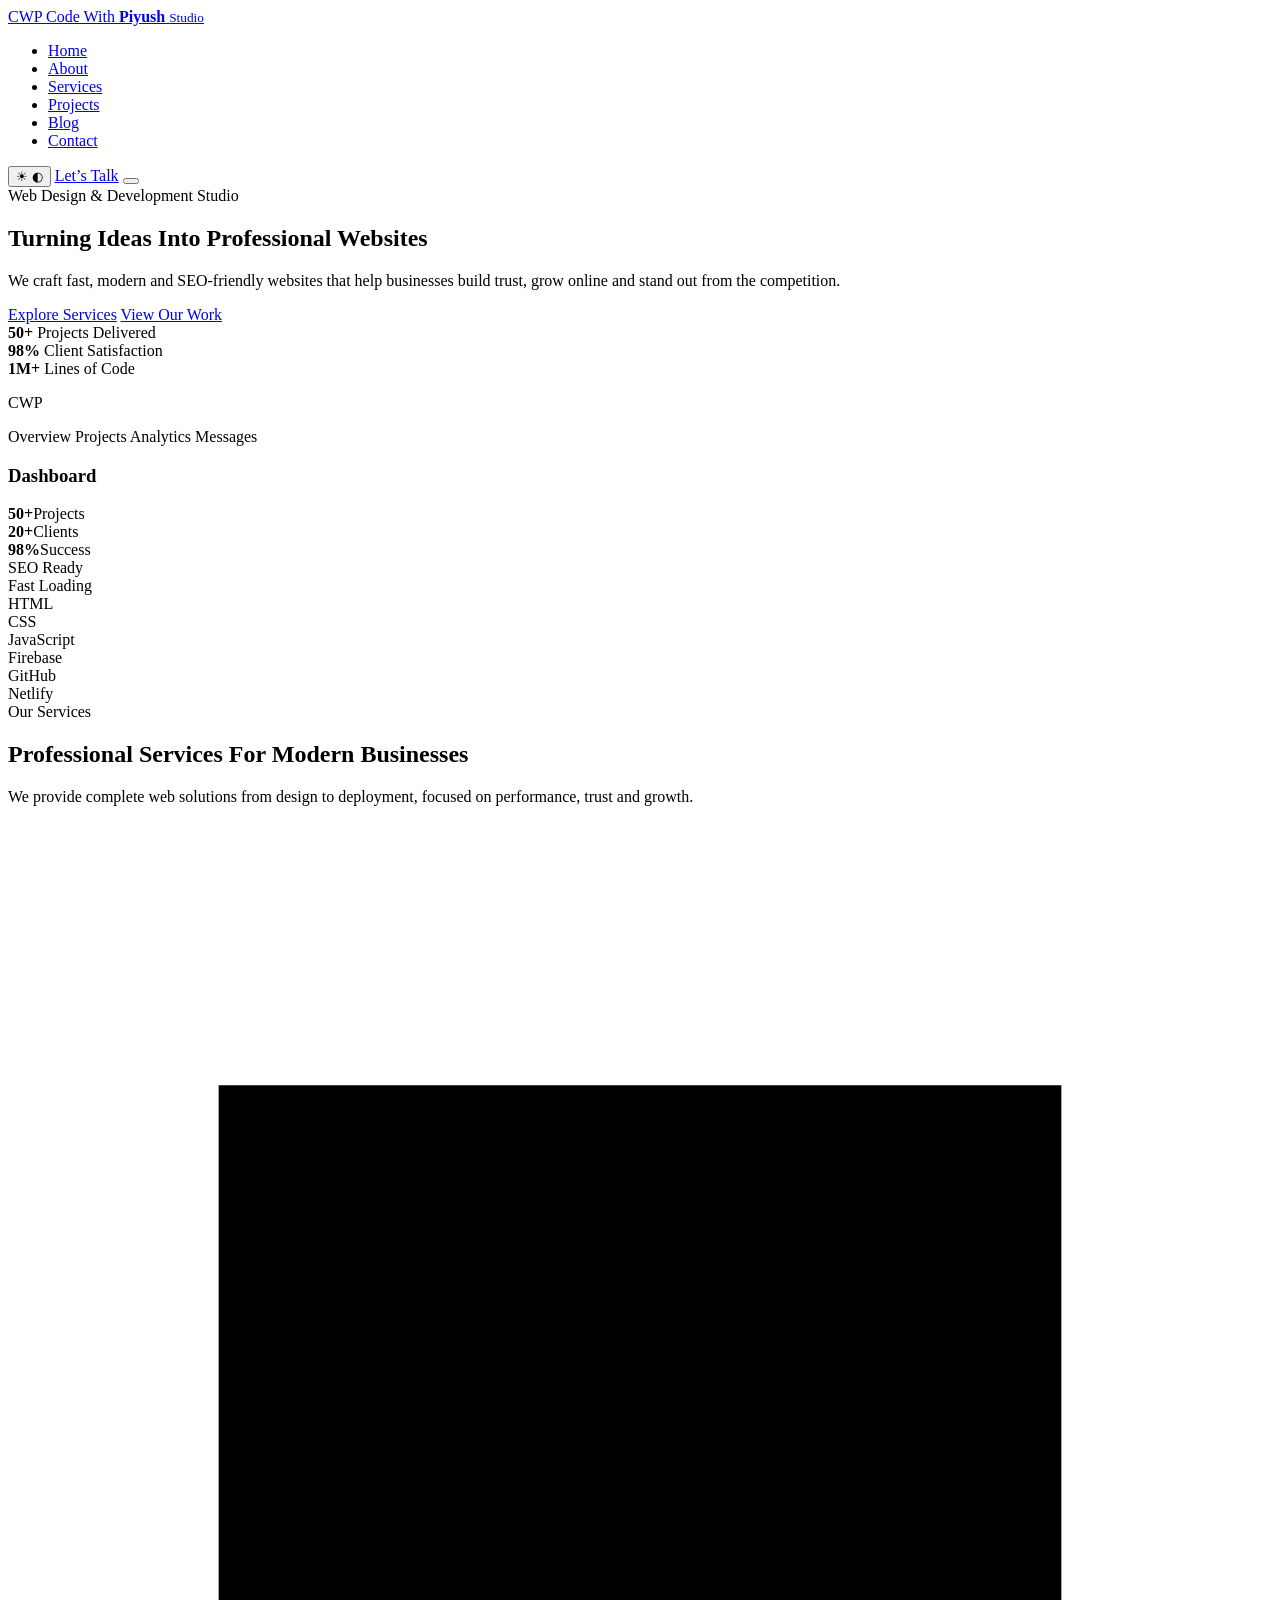
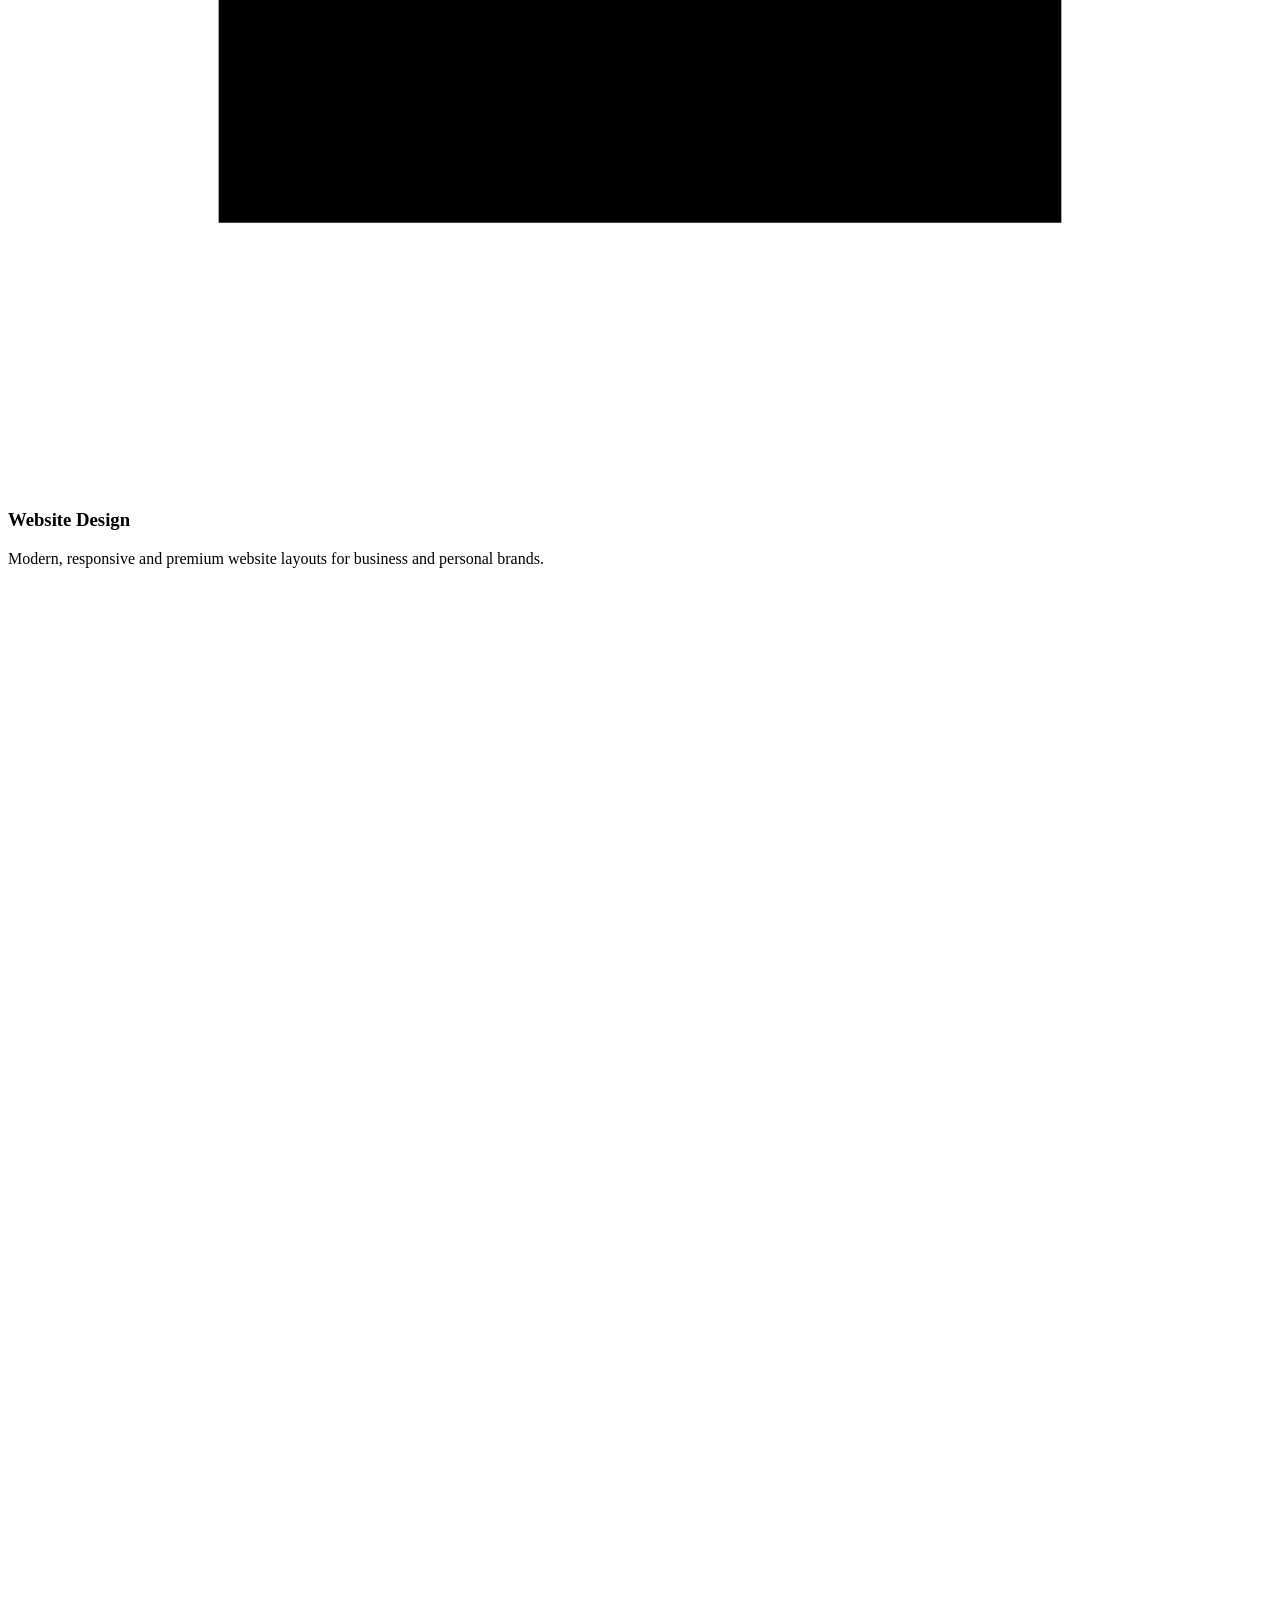
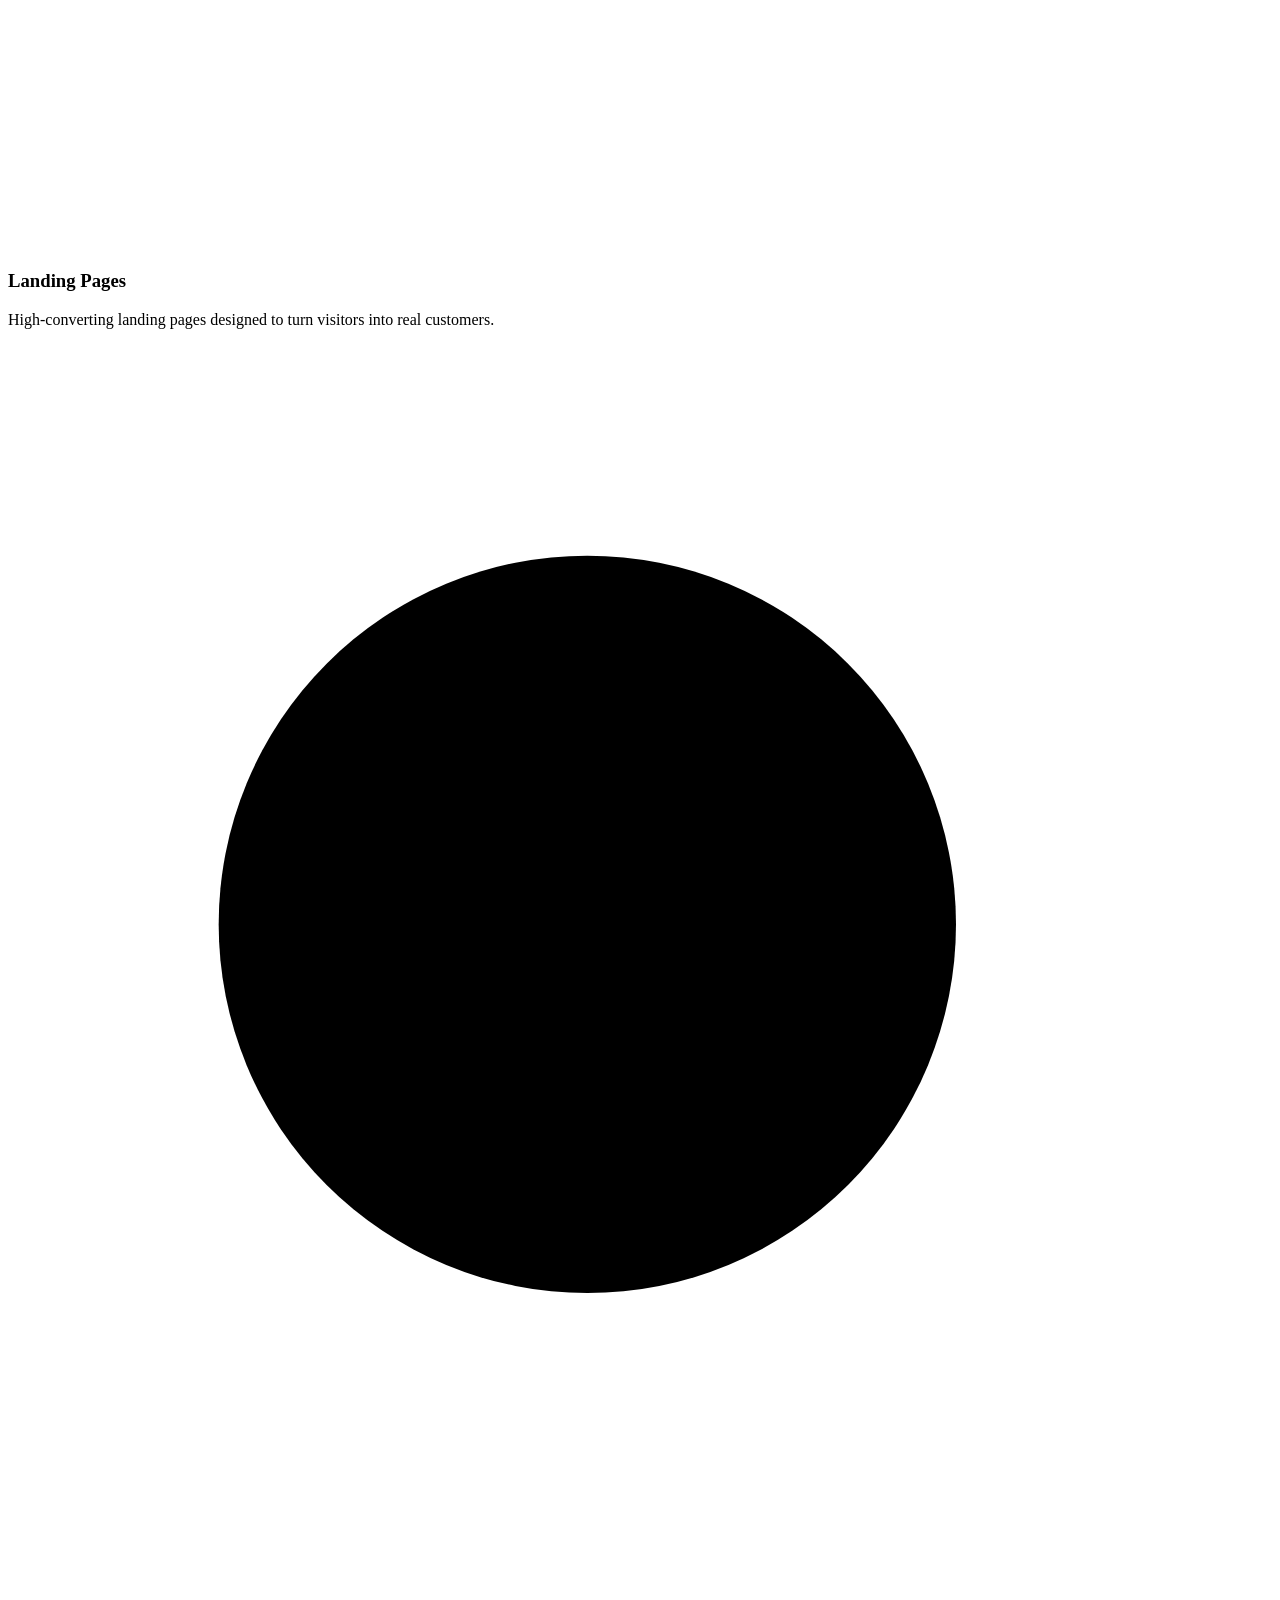
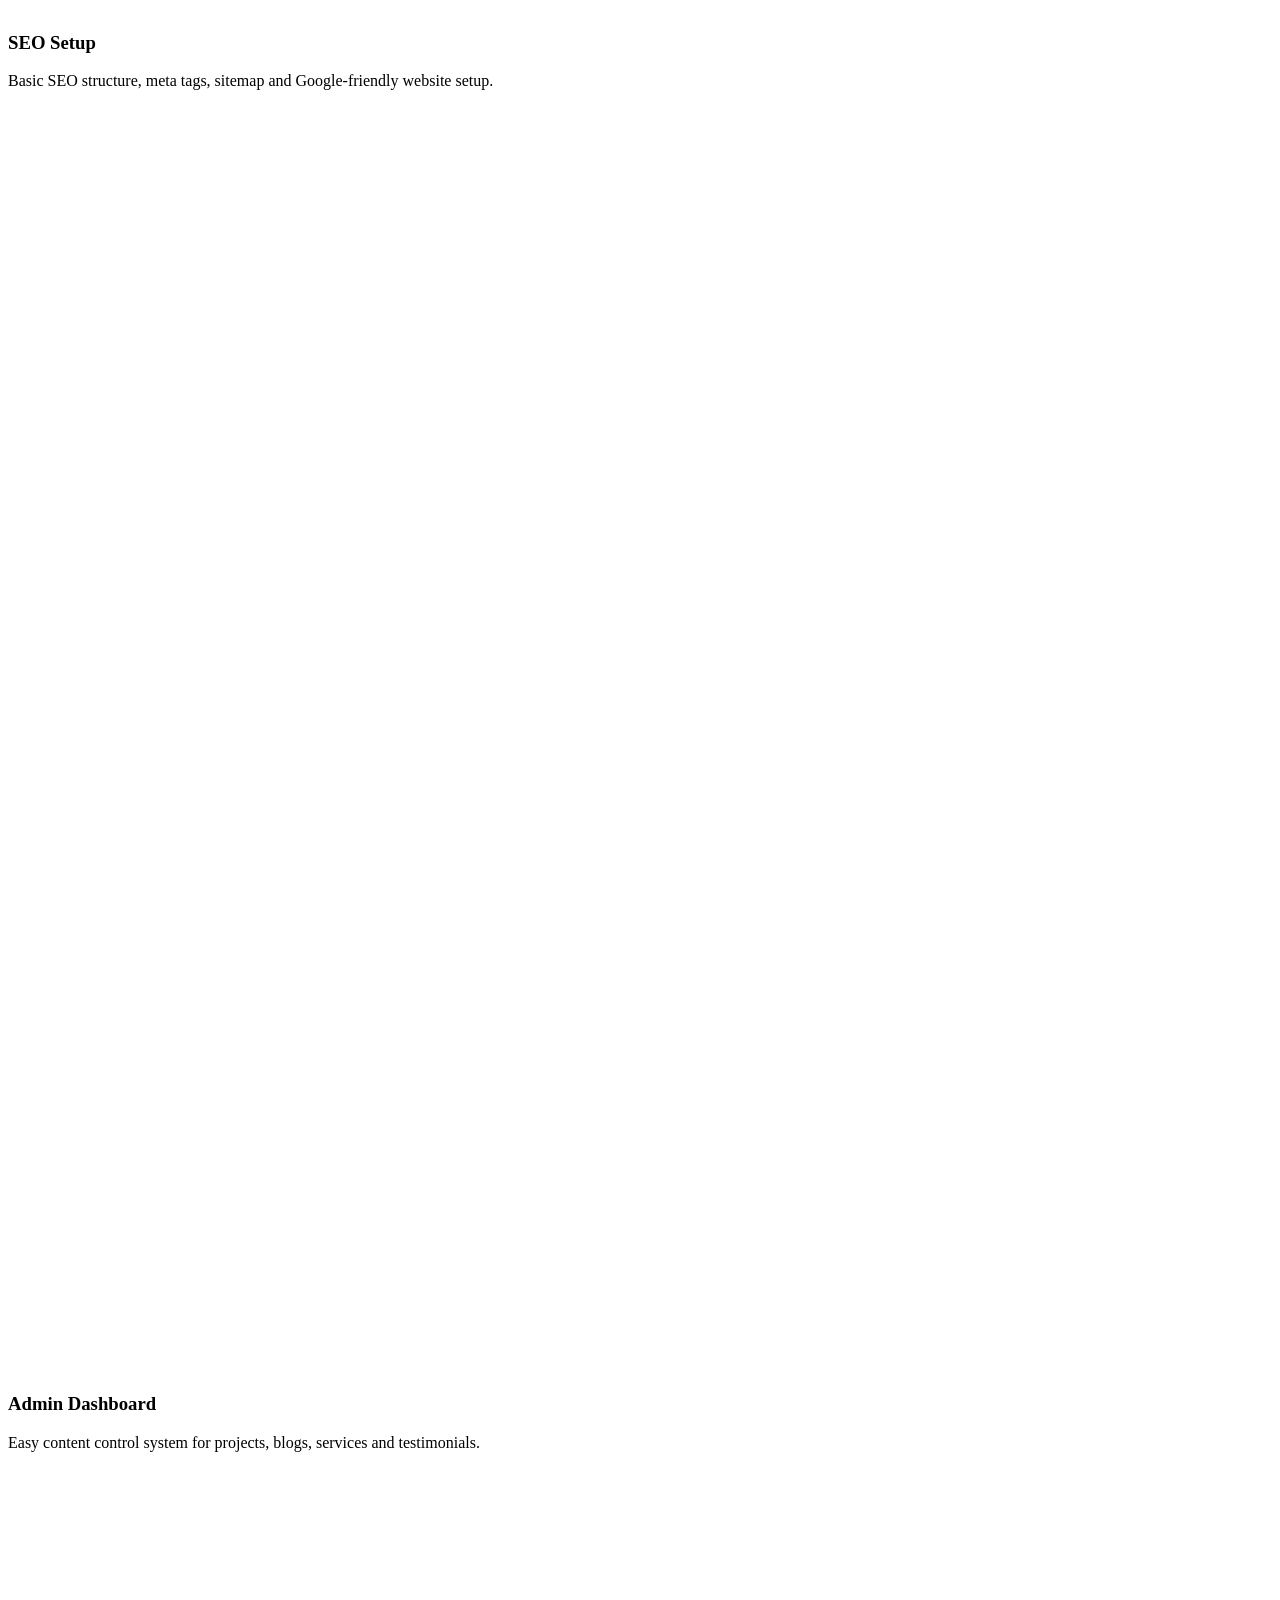
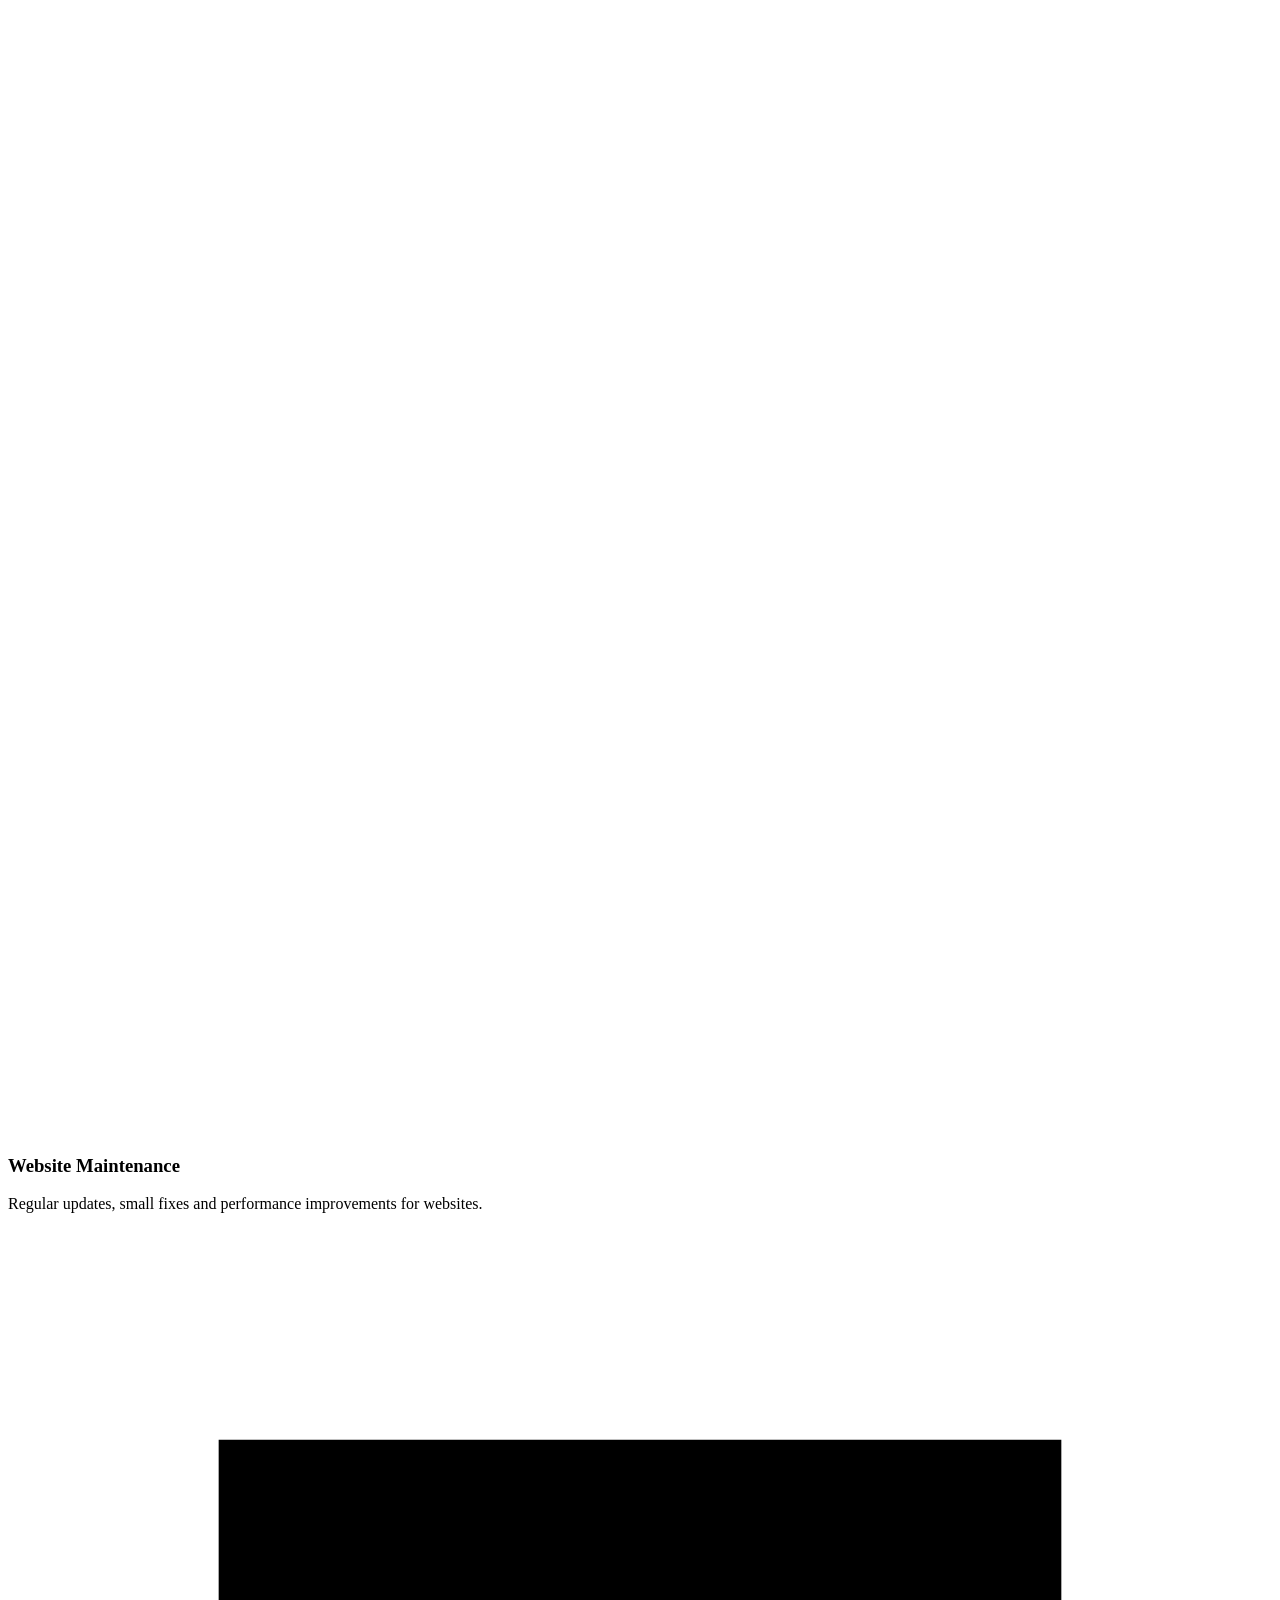
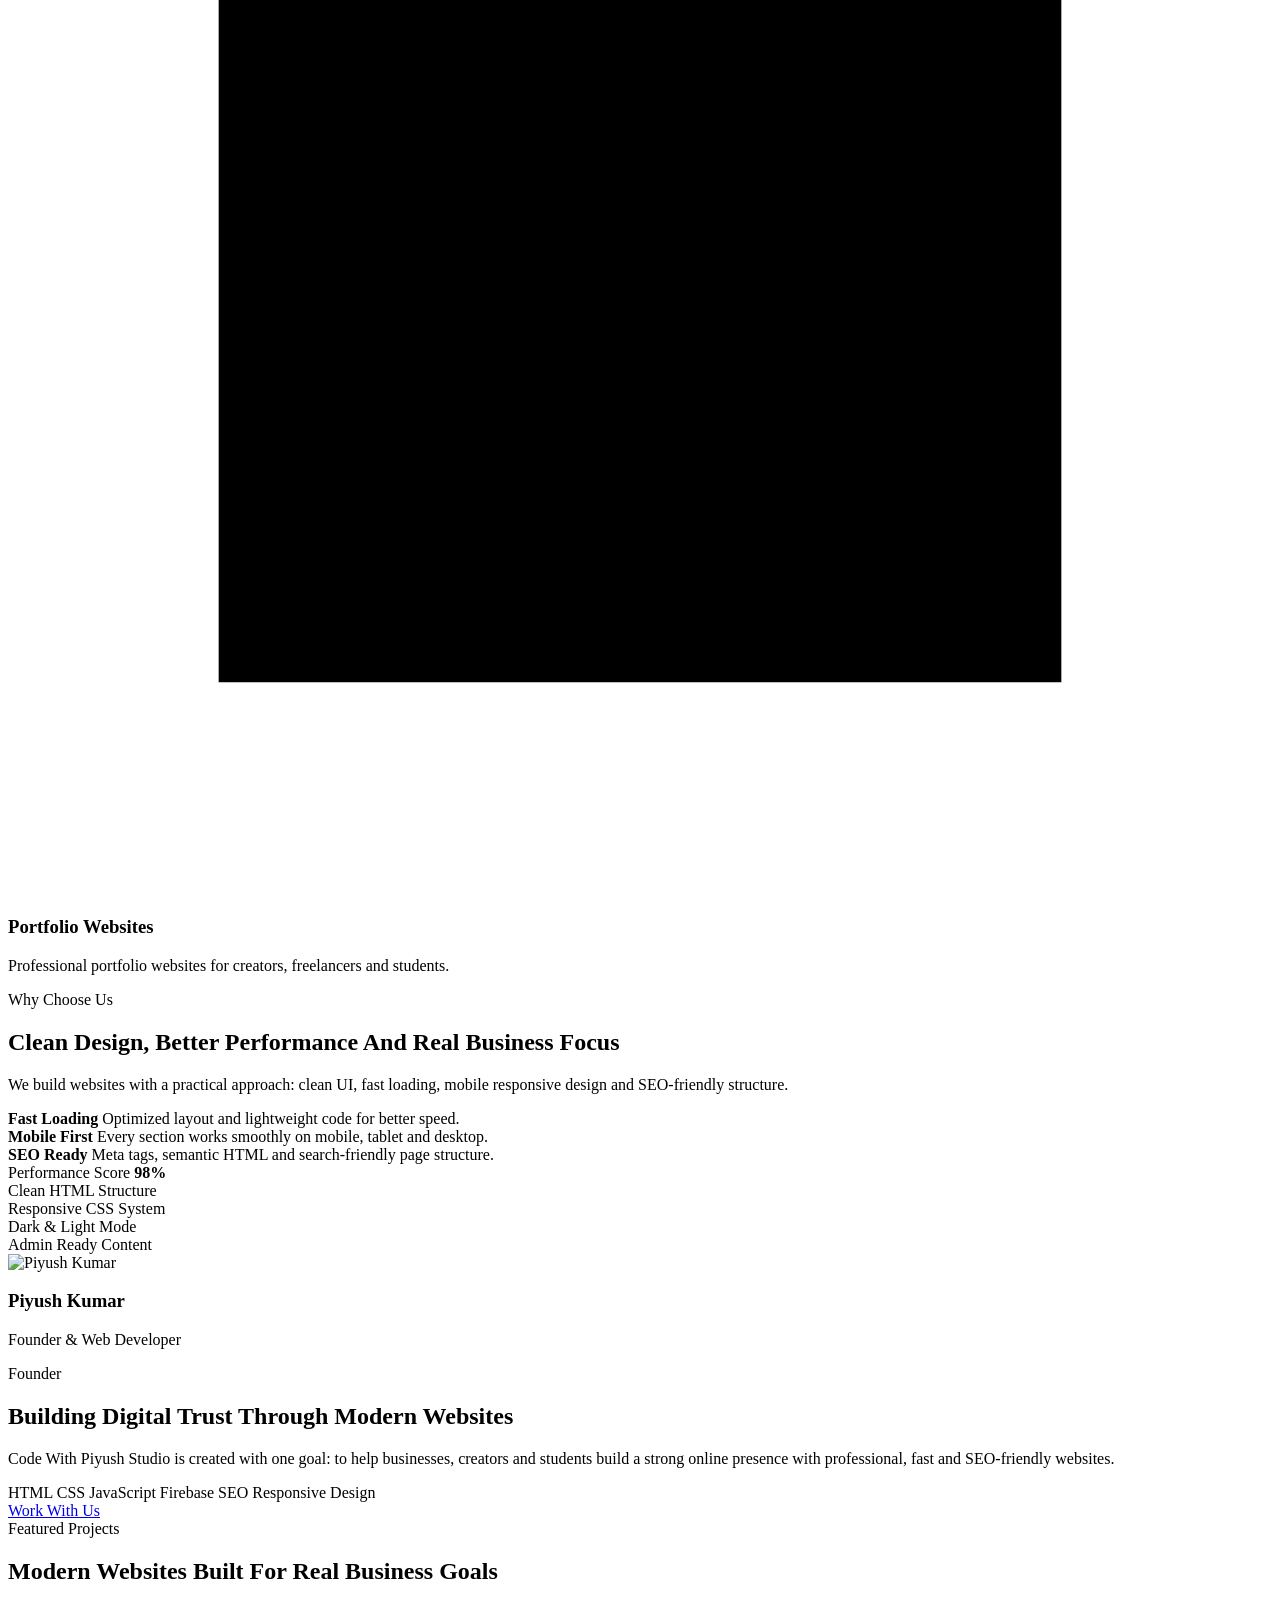
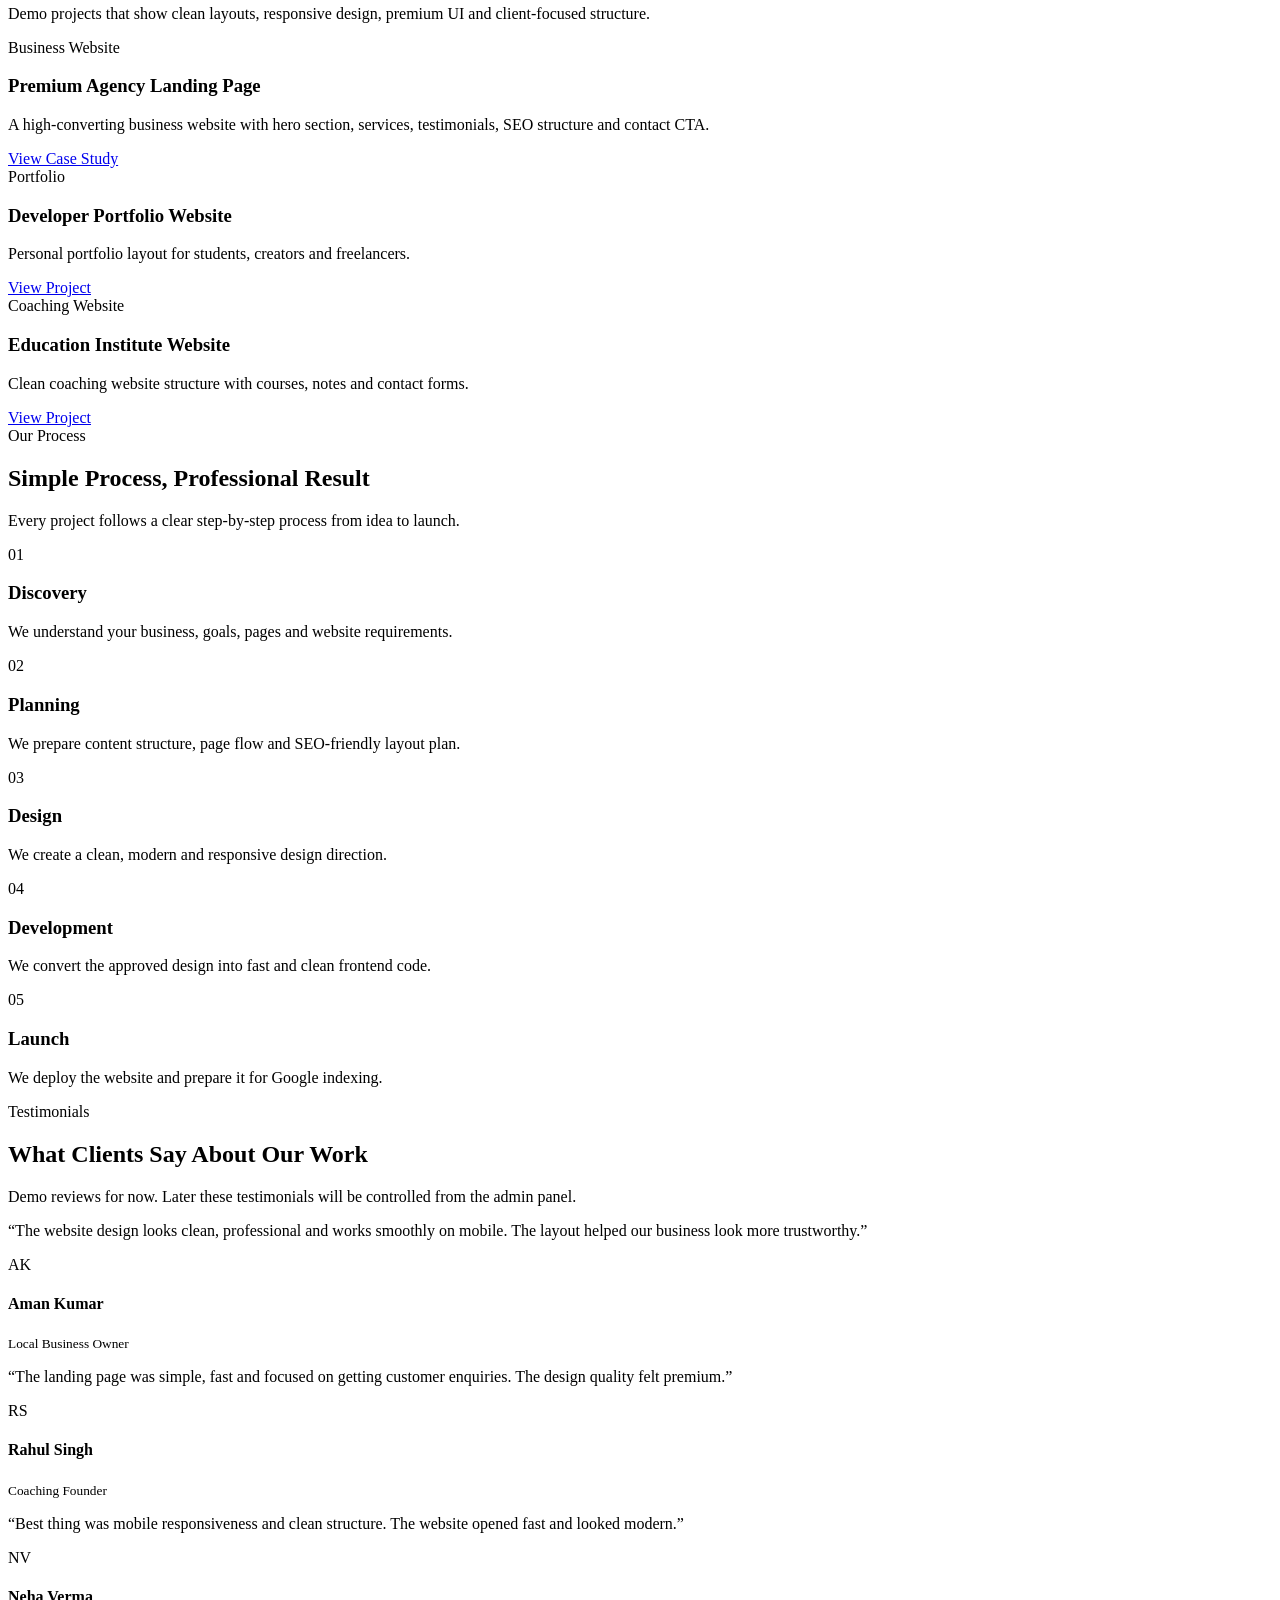
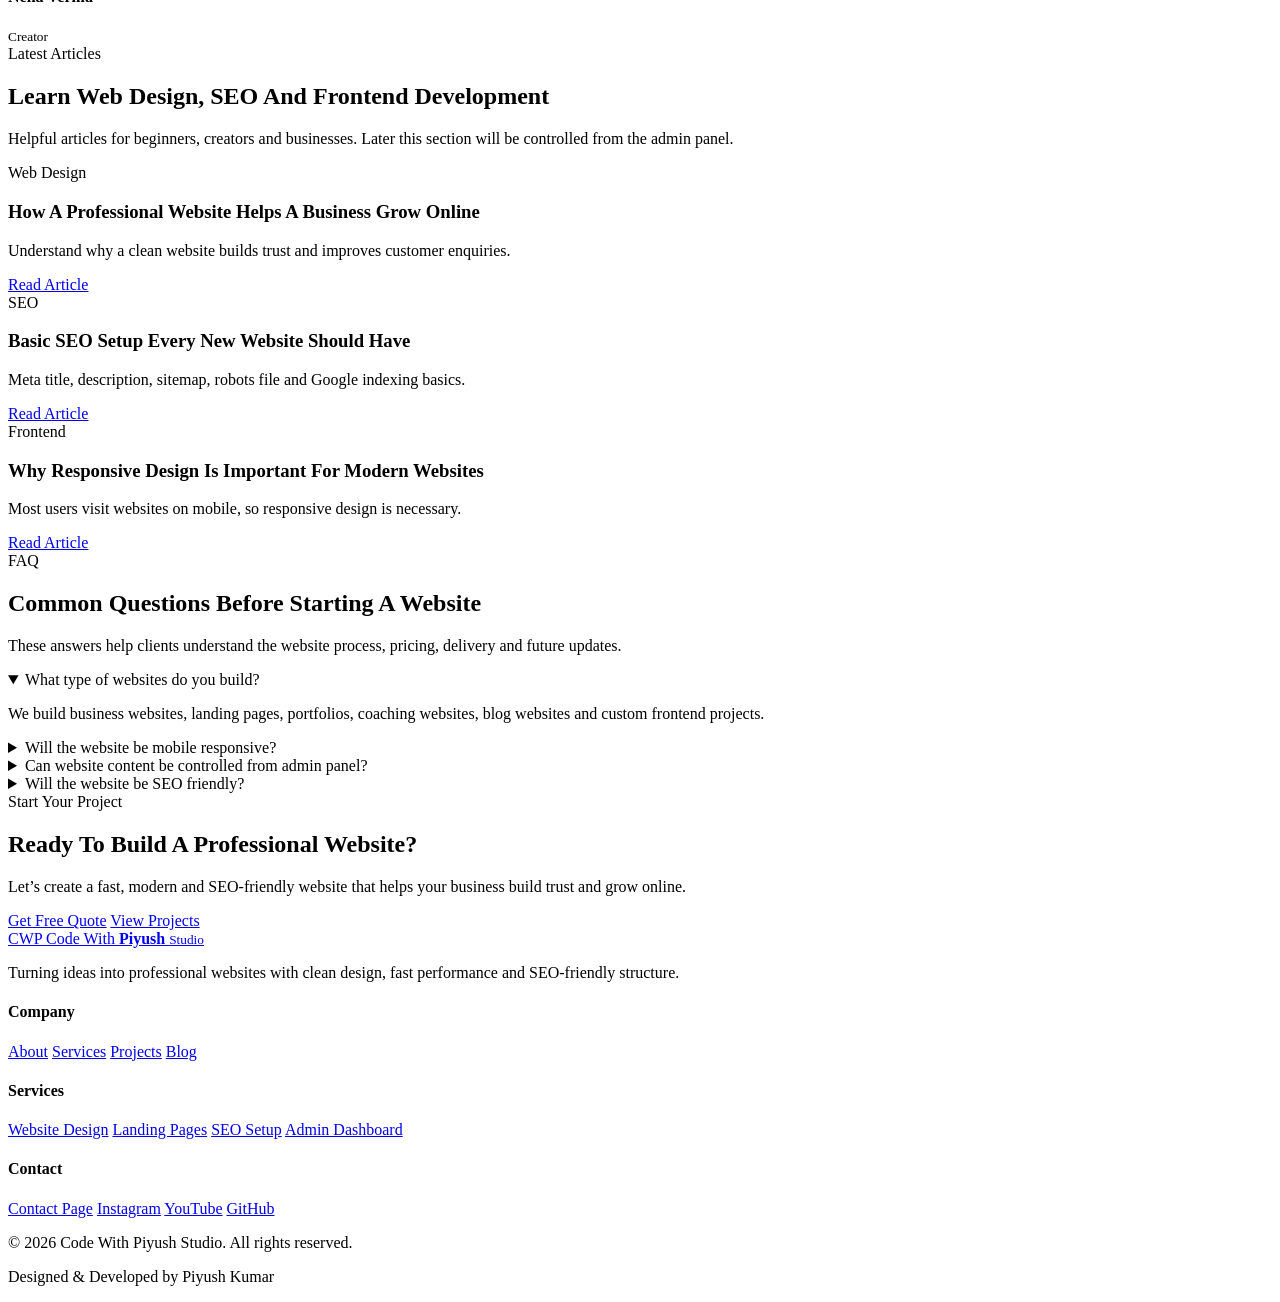
==== index.html @ 75987e6d "Add files via upload" ====
<!DOCTYPE html>
<html lang="en" data-theme="dark">
<head>
  <meta charset="UTF-8" />
  <meta name="viewport" content="width=device-width, initial-scale=1.0" />

  <title>Code With Piyush Studio | Professional Web Design</title>
  <meta name="description" content="Code With Piyush Studio builds fast, modern and SEO-friendly websites for businesses." />

  <link rel="stylesheet" href="css/style.css" />
  <link rel="stylesheet" href="css/responsive.css" />
</head>
<body>

  <!-- 01 Navbar -->
  <header class="header">
    <nav class="navbar container">
      <a href="index.html" class="logo">
        <span class="logo-mark">CWP</span>
        <span class="logo-text">
          Code With <strong>Piyush</strong>
          <small>Studio</small>
        </span>
      </a>

      <ul class="nav-links" id="navLinks">
        <li><a href="#" class="active">Home</a></li>
        <li><a href="#">About</a></li>
        <li><a href="#">Services</a></li>
        <li><a href="#">Projects</a></li>
        <li><a href="#">Blog</a></li>
        <li><a href="#">Contact</a></li>
      </ul>

      <div class="nav-actions">
        <button class="theme-toggle" id="themeToggle" aria-label="Toggle theme">
          <span class="sun-icon">☀</span>
          <span class="moon-icon">◐</span>
        </button>

        <a href="#" class="btn btn-primary">Let’s Talk</a>

        <button class="menu-btn" id="menuBtn" aria-label="Open menu">
          <span></span>
          <span></span>
          <span></span>
        </button>
      </div>
    </nav>
  </header>

  <main>

    <!-- 02 Hero Section -->
    <section class="hero section">
      <div class="container hero-grid">

        <div class="hero-content">
          <span class="section-badge">Web Design & Development Studio</span>

          <h1>
            Turning Ideas Into
            <span>Professional</span> Websites
          </h1>

          <p>
            We craft fast, modern and SEO-friendly websites that help businesses
            build trust, grow online and stand out from the competition.
          </p>

          <div class="hero-buttons">
            <a href="#" class="btn btn-primary">Explore Services</a>
            <a href="#" class="btn btn-outline">View Our Work</a>
          </div>

          <div class="hero-stats">
            <div>
              <strong>50+</strong>
              <span>Projects Delivered</span>
            </div>
            <div>
              <strong>98%</strong>
              <span>Client Satisfaction</span>
            </div>
            <div>
              <strong>1M+</strong>
              <span>Lines of Code</span>
            </div>
          </div>
        </div>

        <div class="hero-visual">
          <div class="dashboard-card">
            <div class="dashboard-top">
              <span></span>
              <span></span>
              <span></span>
            </div>

            <div class="dashboard-body">
              <aside>
                <p class="dash-logo">CWP</p>
                <a>Overview</a>
                <a>Projects</a>
                <a>Analytics</a>
                <a>Messages</a>
              </aside>

              <div class="dash-main">
                <h3>Dashboard</h3>

                <div class="mini-cards">
                  <div><strong>50+</strong><span>Projects</span></div>
                  <div><strong>20+</strong><span>Clients</span></div>
                  <div><strong>98%</strong><span>Success</span></div>
                </div>

                <div class="chart-box">
                  <div class="chart-line"></div>
                </div>
              </div>
            </div>
          </div>

          <div class="floating-card card-one">SEO Ready</div>
          <div class="floating-card card-two">Fast Loading</div>
        </div>

      </div>
    </section>

    <!-- 03 Trust Bar -->
    <section class="trust">
      <div class="container trust-box">
        <div>HTML</div>
        <div>CSS</div>
        <div>JavaScript</div>
        <div>Firebase</div>
        <div>GitHub</div>
        <div>Netlify</div>
      </div>
    </section>
    
    <!-- 04 Services -->
<section class="services section" id="services">
  <div class="container">
    <div class="section-head">
      <span class="section-badge">Our Services</span>
      <h2>Professional Services For Modern Businesses</h2>
      <p>
        We provide complete web solutions from design to deployment,
        focused on performance, trust and growth.
      </p>
    </div>

    <div class="services-grid">
      <div class="service-card">
        <div class="service-icon">
          <svg viewBox="0 0 24 24"><path d="M4 5h16v14H4z"/><path d="M4 9h16"/></svg>
        </div>
        <h3>Website Design</h3>
        <p>Modern, responsive and premium website layouts for business and personal brands.</p>
      </div>

      <div class="service-card">
        <div class="service-icon">
          <svg viewBox="0 0 24 24"><path d="M12 20V10"/><path d="M18 20V4"/><path d="M6 20v-6"/></svg>
        </div>
        <h3>Landing Pages</h3>
        <p>High-converting landing pages designed to turn visitors into real customers.</p>
      </div>

      <div class="service-card">
        <div class="service-icon">
          <svg viewBox="0 0 24 24"><circle cx="11" cy="11" r="7"/><path d="m21 21-4.3-4.3"/></svg>
        </div>
        <h3>SEO Setup</h3>
        <p>Basic SEO structure, meta tags, sitemap and Google-friendly website setup.</p>
      </div>

      <div class="service-card">
        <div class="service-icon">
          <svg viewBox="0 0 24 24"><path d="M3 7h18"/><path d="M3 12h18"/><path d="M3 17h18"/></svg>
        </div>
        <h3>Admin Dashboard</h3>
        <p>Easy content control system for projects, blogs, services and testimonials.</p>
      </div>

      <div class="service-card">
        <div class="service-icon">
          <svg viewBox="0 0 24 24"><path d="M12 2v20"/><path d="M5 12h14"/></svg>
        </div>
        <h3>Website Maintenance</h3>
        <p>Regular updates, small fixes and performance improvements for websites.</p>
      </div>

      <div class="service-card">
        <div class="service-icon">
          <svg viewBox="0 0 24 24"><path d="M4 4h16v16H4z"/><path d="M9 9h6v6H9z"/></svg>
        </div>
        <h3>Portfolio Websites</h3>
        <p>Professional portfolio websites for creators, freelancers and students.</p>
      </div>
    </div>
  </div>
</section>

<!-- 05 Why Choose Us -->
<section class="why section" id="why">
  <div class="container why-grid">
    <div class="why-content">
      <span class="section-badge">Why Choose Us</span>
      <h2>Clean Design, Better Performance And Real Business Focus</h2>
      <p>
        We build websites with a practical approach: clean UI, fast loading,
        mobile responsive design and SEO-friendly structure.
      </p>

      <div class="why-points">
        <div>
          <strong>Fast Loading</strong>
          <span>Optimized layout and lightweight code for better speed.</span>
        </div>
        <div>
          <strong>Mobile First</strong>
          <span>Every section works smoothly on mobile, tablet and desktop.</span>
        </div>
        <div>
          <strong>SEO Ready</strong>
          <span>Meta tags, semantic HTML and search-friendly page structure.</span>
        </div>
      </div>
    </div>

    <div class="why-card">
      <div class="score-card">
        <span>Performance Score</span>
        <strong>98%</strong>
      </div>

      <div class="feature-list">
        <div>
          <span></span>
          Clean HTML Structure
        </div>
        <div>
          <span></span>
          Responsive CSS System
        </div>
        <div>
          <span></span>
          Dark & Light Mode
        </div>
        <div>
          <span></span>
          Admin Ready Content
        </div>
      </div>
    </div>
  </div>
</section>

<!-- 06 Founder Section -->
<section class="founder section" id="founder">
  <div class="container founder-grid">
    <div class="founder-card">
<div class="founder-photo">
  <img src="assets/images/piyush-founder.png" alt="Piyush Kumar">
</div>

      <div class="founder-info">
        <h3>Piyush Kumar</h3>
        <p>Founder & Web Developer</p>
      </div>
    </div>

    <div class="founder-content">
      <span class="section-badge">Founder</span>
      <h2>Building Digital Trust Through Modern Websites</h2>
      <p>
        Code With Piyush Studio is created with one goal: to help businesses,
        creators and students build a strong online presence with professional,
        fast and SEO-friendly websites.
      </p>

      <div class="skill-tags">
        <span>HTML</span>
        <span>CSS</span>
        <span>JavaScript</span>
        <span>Firebase</span>
        <span>SEO</span>
        <span>Responsive Design</span>
      </div>

      <a href="#contact" class="btn btn-primary">Work With Us</a>
    </div>
  </div>
</section>

<!-- 07 Featured Projects -->
<section class="projects section" id="projects">
  <div class="container">
    <div class="section-head">
      <span class="section-badge">Featured Projects</span>
      <h2>Modern Websites Built For Real Business Goals</h2>
      <p>
        Demo projects that show clean layouts, responsive design, premium UI
        and client-focused structure.
      </p>
    </div>

    <div class="projects-grid">
      <article class="project-card project-large">
        <div class="project-preview">
          <div class="preview-nav"></div>
          <div class="preview-hero"></div>
          <div class="preview-row">
            <span></span>
            <span></span>
            <span></span>
          </div>
        </div>

        <div class="project-content">
          <span>Business Website</span>
          <h3>Premium Agency Landing Page</h3>
          <p>
            A high-converting business website with hero section, services,
            testimonials, SEO structure and contact CTA.
          </p>
          <a href="#" class="project-link">View Case Study</a>
        </div>
      </article>

      <article class="project-card">
        <div class="project-preview small-preview">
          <div class="preview-nav"></div>
          <div class="preview-card"></div>
          <div class="preview-card short"></div>
        </div>

        <div class="project-content">
          <span>Portfolio</span>
          <h3>Developer Portfolio Website</h3>
          <p>Personal portfolio layout for students, creators and freelancers.</p>
          <a href="#" class="project-link">View Project</a>
        </div>
      </article>

      <article class="project-card">
        <div class="project-preview small-preview">
          <div class="preview-nav"></div>
          <div class="preview-card"></div>
          <div class="preview-card short"></div>
        </div>

        <div class="project-content">
          <span>Coaching Website</span>
          <h3>Education Institute Website</h3>
          <p>Clean coaching website structure with courses, notes and contact forms.</p>
          <a href="#" class="project-link">View Project</a>
        </div>
      </article>
    </div>
  </div>
</section>

<!-- 08 Work Process -->
<section class="process section" id="process">
  <div class="container">
    <div class="section-head center">
      <span class="section-badge">Our Process</span>
      <h2>Simple Process, Professional Result</h2>
      <p>
        Every project follows a clear step-by-step process from idea to launch.
      </p>
    </div>

    <div class="process-grid">
      <div class="process-card">
        <span>01</span>
        <h3>Discovery</h3>
        <p>We understand your business, goals, pages and website requirements.</p>
      </div>

      <div class="process-card">
        <span>02</span>
        <h3>Planning</h3>
        <p>We prepare content structure, page flow and SEO-friendly layout plan.</p>
      </div>

      <div class="process-card">
        <span>03</span>
        <h3>Design</h3>
        <p>We create a clean, modern and responsive design direction.</p>
      </div>

      <div class="process-card">
        <span>04</span>
        <h3>Development</h3>
        <p>We convert the approved design into fast and clean frontend code.</p>
      </div>

      <div class="process-card">
        <span>05</span>
        <h3>Launch</h3>
        <p>We deploy the website and prepare it for Google indexing.</p>
      </div>
    </div>
  </div>
</section>

<!-- 09 Testimonials -->
<section class="testimonials section" id="testimonials">
  <div class="container">
    <div class="section-head">
      <span class="section-badge">Testimonials</span>
      <h2>What Clients Say About Our Work</h2>
      <p>
        Demo reviews for now. Later these testimonials will be controlled
        from the admin panel.
      </p>
    </div>

    <div class="testimonials-grid">
      <article class="testimonial-card">
        <p>
          “The website design looks clean, professional and works smoothly on mobile.
          The layout helped our business look more trustworthy.”
        </p>
        <div class="client">
          <span>AK</span>
          <div>
            <h4>Aman Kumar</h4>
            <small>Local Business Owner</small>
          </div>
        </div>
      </article>

      <article class="testimonial-card">
        <p>
          “The landing page was simple, fast and focused on getting customer
          enquiries. The design quality felt premium.”
        </p>
        <div class="client">
          <span>RS</span>
          <div>
            <h4>Rahul Singh</h4>
            <small>Coaching Founder</small>
          </div>
        </div>
      </article>

      <article class="testimonial-card">
        <p>
          “Best thing was mobile responsiveness and clean structure. The website
          opened fast and looked modern.”
        </p>
        <div class="client">
          <span>NV</span>
          <div>
            <h4>Neha Verma</h4>
            <small>Creator</small>
          </div>
        </div>
      </article>
    </div>
  </div>
</section>

<!-- 10 Blog Preview -->
<section class="blog-preview section" id="blog">
  <div class="container">
    <div class="section-head">
      <span class="section-badge">Latest Articles</span>
      <h2>Learn Web Design, SEO And Frontend Development</h2>
      <p>
        Helpful articles for beginners, creators and businesses. Later this
        section will be controlled from the admin panel.
      </p>
    </div>

    <div class="blog-grid">
      <article class="blog-card">
        <div class="blog-thumb"></div>
        <div class="blog-content">
          <span>Web Design</span>
          <h3>How A Professional Website Helps A Business Grow Online</h3>
          <p>Understand why a clean website builds trust and improves customer enquiries.</p>
          <a href="#">Read Article</a>
        </div>
      </article>

      <article class="blog-card">
        <div class="blog-thumb"></div>
        <div class="blog-content">
          <span>SEO</span>
          <h3>Basic SEO Setup Every New Website Should Have</h3>
          <p>Meta title, description, sitemap, robots file and Google indexing basics.</p>
          <a href="#">Read Article</a>
        </div>
      </article>

      <article class="blog-card">
        <div class="blog-thumb"></div>
        <div class="blog-content">
          <span>Frontend</span>
          <h3>Why Responsive Design Is Important For Modern Websites</h3>
          <p>Most users visit websites on mobile, so responsive design is necessary.</p>
          <a href="#">Read Article</a>
        </div>
      </article>
    </div>
  </div>
</section>

<!-- 11 FAQ -->
<section class="faq section" id="faq">
  <div class="container faq-grid">
    <div class="faq-left">
      <span class="section-badge">FAQ</span>
      <h2>Common Questions Before Starting A Website</h2>
      <p>
        These answers help clients understand the website process, pricing,
        delivery and future updates.
      </p>
    </div>

    <div class="faq-list">
      <details open>
        <summary>What type of websites do you build?</summary>
        <p>
          We build business websites, landing pages, portfolios, coaching websites,
          blog websites and custom frontend projects.
        </p>
      </details>

      <details>
        <summary>Will the website be mobile responsive?</summary>
        <p>
          Yes. Every website is designed mobile-first and tested for desktop,
          tablet and mobile screens.
        </p>
      </details>

      <details>
        <summary>Can website content be controlled from admin panel?</summary>
        <p>
          Yes. Projects, services, blogs, testimonials, hero content and contact
          details can be managed from admin panel in the full version.
        </p>
      </details>

      <details>
        <summary>Will the website be SEO friendly?</summary>
        <p>
          Yes. Basic SEO setup includes meta tags, semantic HTML, sitemap,
          robots file and Google Search Console-ready structure.
        </p>
      </details>
    </div>
  </div>
</section>

<!-- 12 Contact CTA -->
<section class="contact-cta section" id="contact">
  <div class="container">
    <div class="cta-box">
      <span class="section-badge">Start Your Project</span>
      <h2>Ready To Build A Professional Website?</h2>
      <p>
        Let’s create a fast, modern and SEO-friendly website that helps your
        business build trust and grow online.
      </p>

      <div class="cta-actions">
        <a href="contact.html" class="btn btn-primary">Get Free Quote</a>
        <a href="projects.html" class="btn btn-outline">View Projects</a>
      </div>
    </div>
  </div>
</section>

<!-- 13 Footer -->
<footer class="footer">
  <div class="container footer-grid">
    <div class="footer-brand">
      <a href="index.html" class="logo">
        <span class="logo-mark">CWP</span>
        <span class="logo-text">
          Code With <strong>Piyush</strong>
          <small>Studio</small>
        </span>
      </a>

      <p>
        Turning ideas into professional websites with clean design, fast
        performance and SEO-friendly structure.
      </p>
    </div>

    <div class="footer-col">
      <h4>Company</h4>
      <a href="about.html">About</a>
      <a href="services.html">Services</a>
      <a href="projects.html">Projects</a>
      <a href="blog.html">Blog</a>
    </div>

    <div class="footer-col">
      <h4>Services</h4>
      <a href="#">Website Design</a>
      <a href="#">Landing Pages</a>
      <a href="#">SEO Setup</a>
      <a href="#">Admin Dashboard</a>
    </div>

    <div class="footer-col">
      <h4>Contact</h4>
      <a href="contact.html">Contact Page</a>
      <a href="#">Instagram</a>
      <a href="#">YouTube</a>
      <a href="#">GitHub</a>
    </div>
  </div>

  <div class="container footer-bottom">
    <p>© 2026 Code With Piyush Studio. All rights reserved.</p>
    <p>Designed & Developed by Piyush Kumar</p>
  </div>
</footer>

  </main>

  <script src="js/theme.js"></script>
</body>
</html>
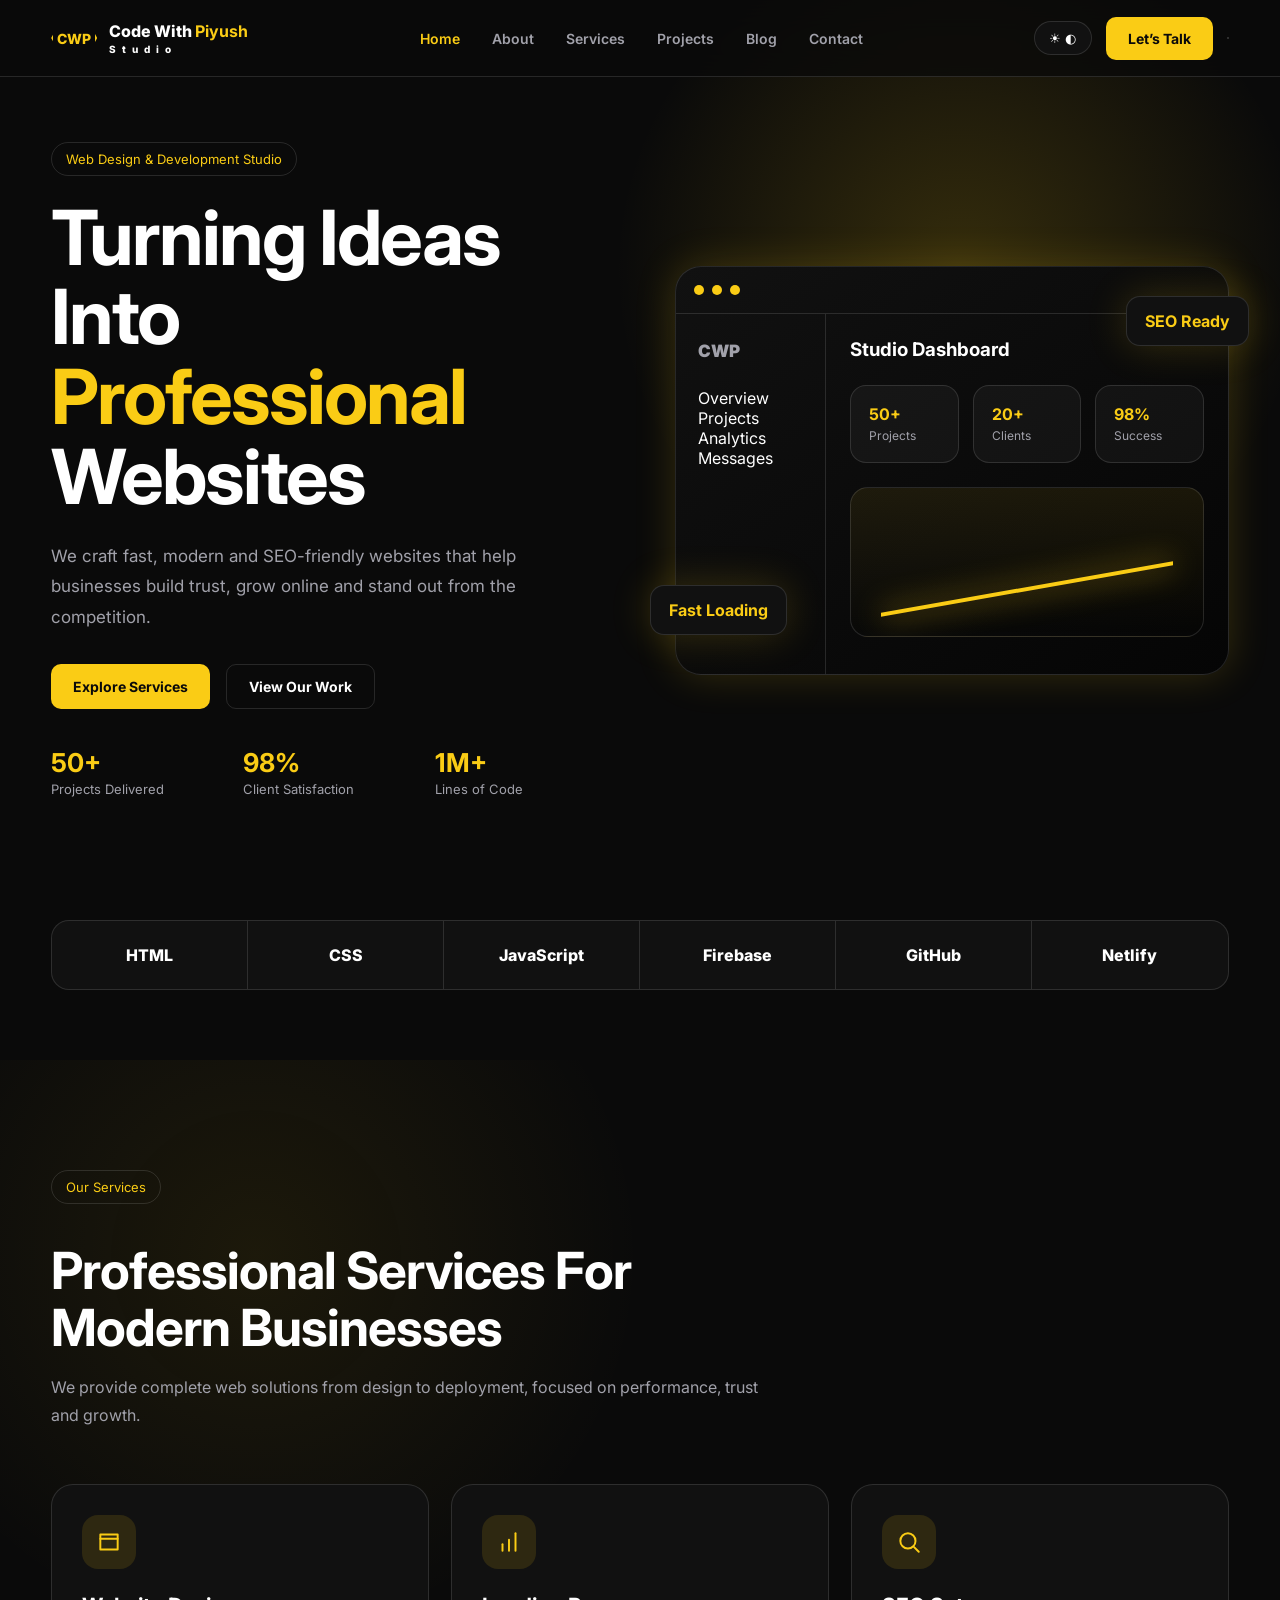
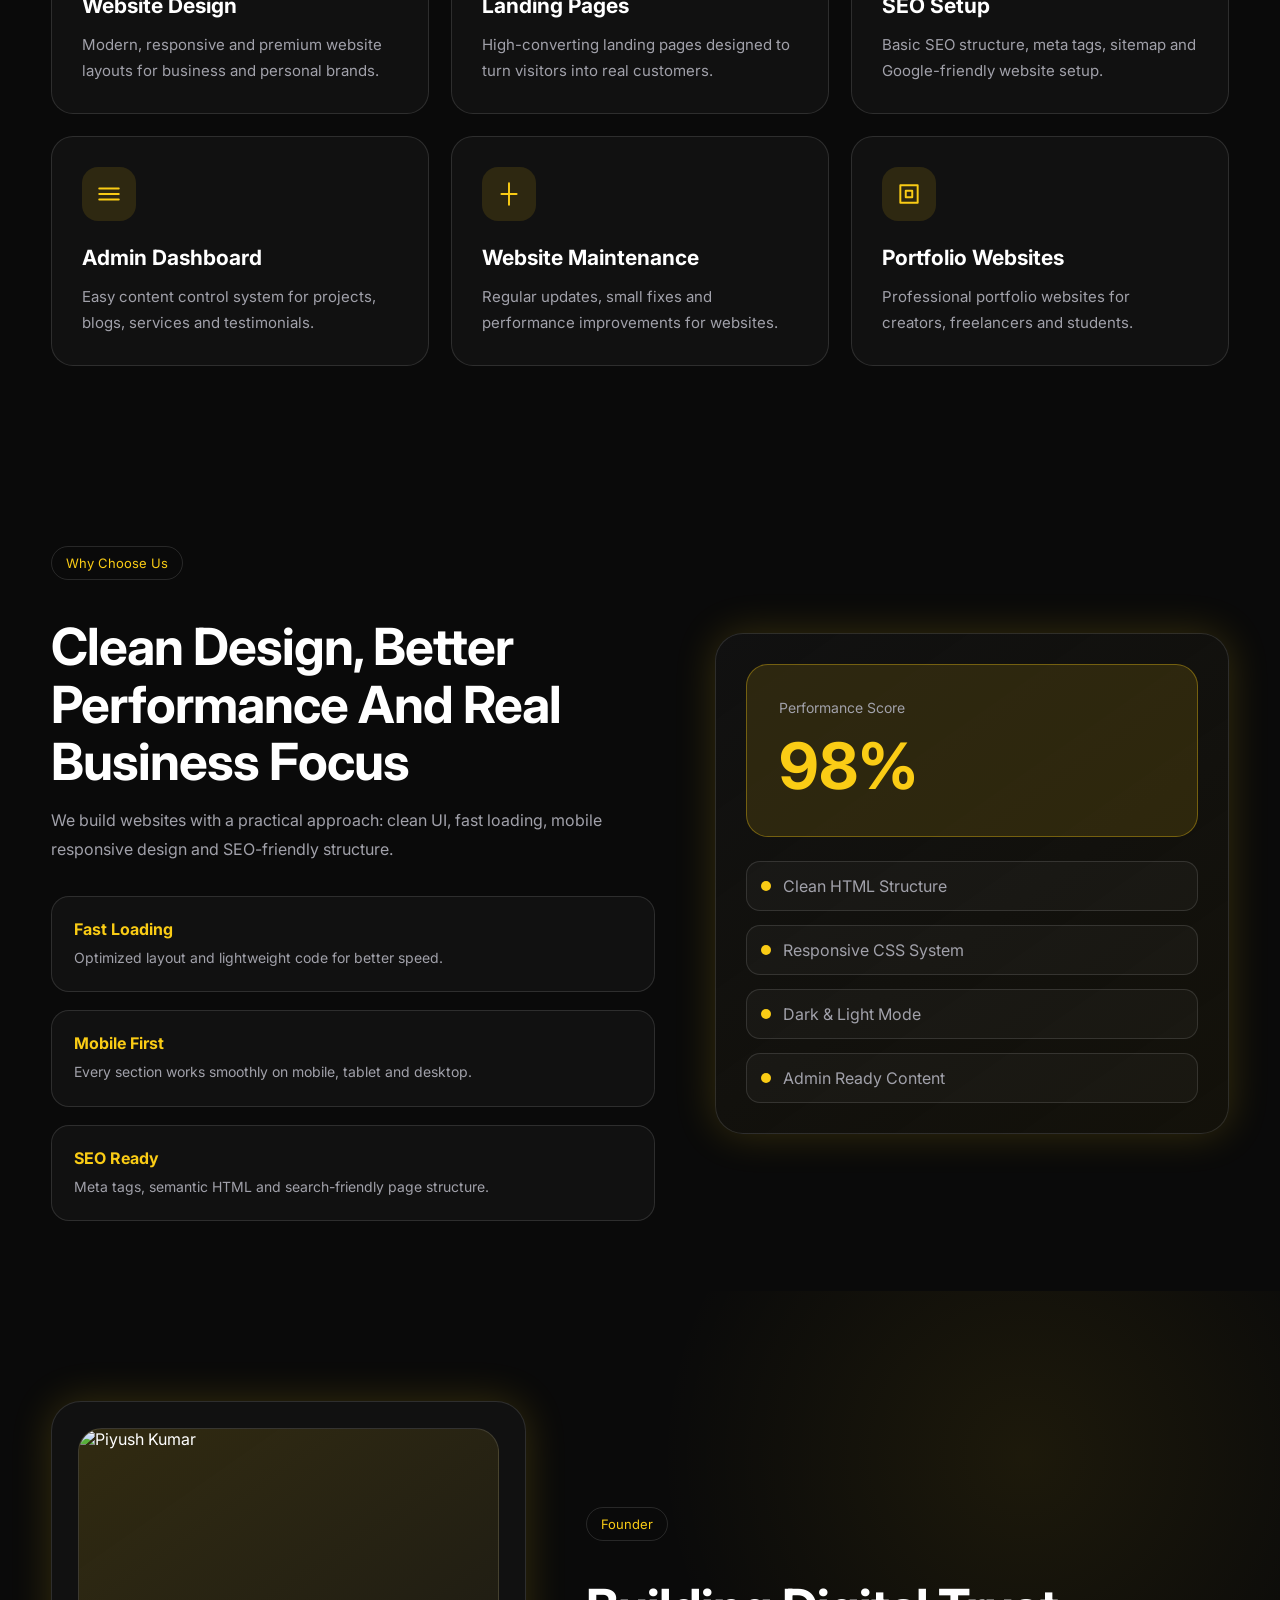
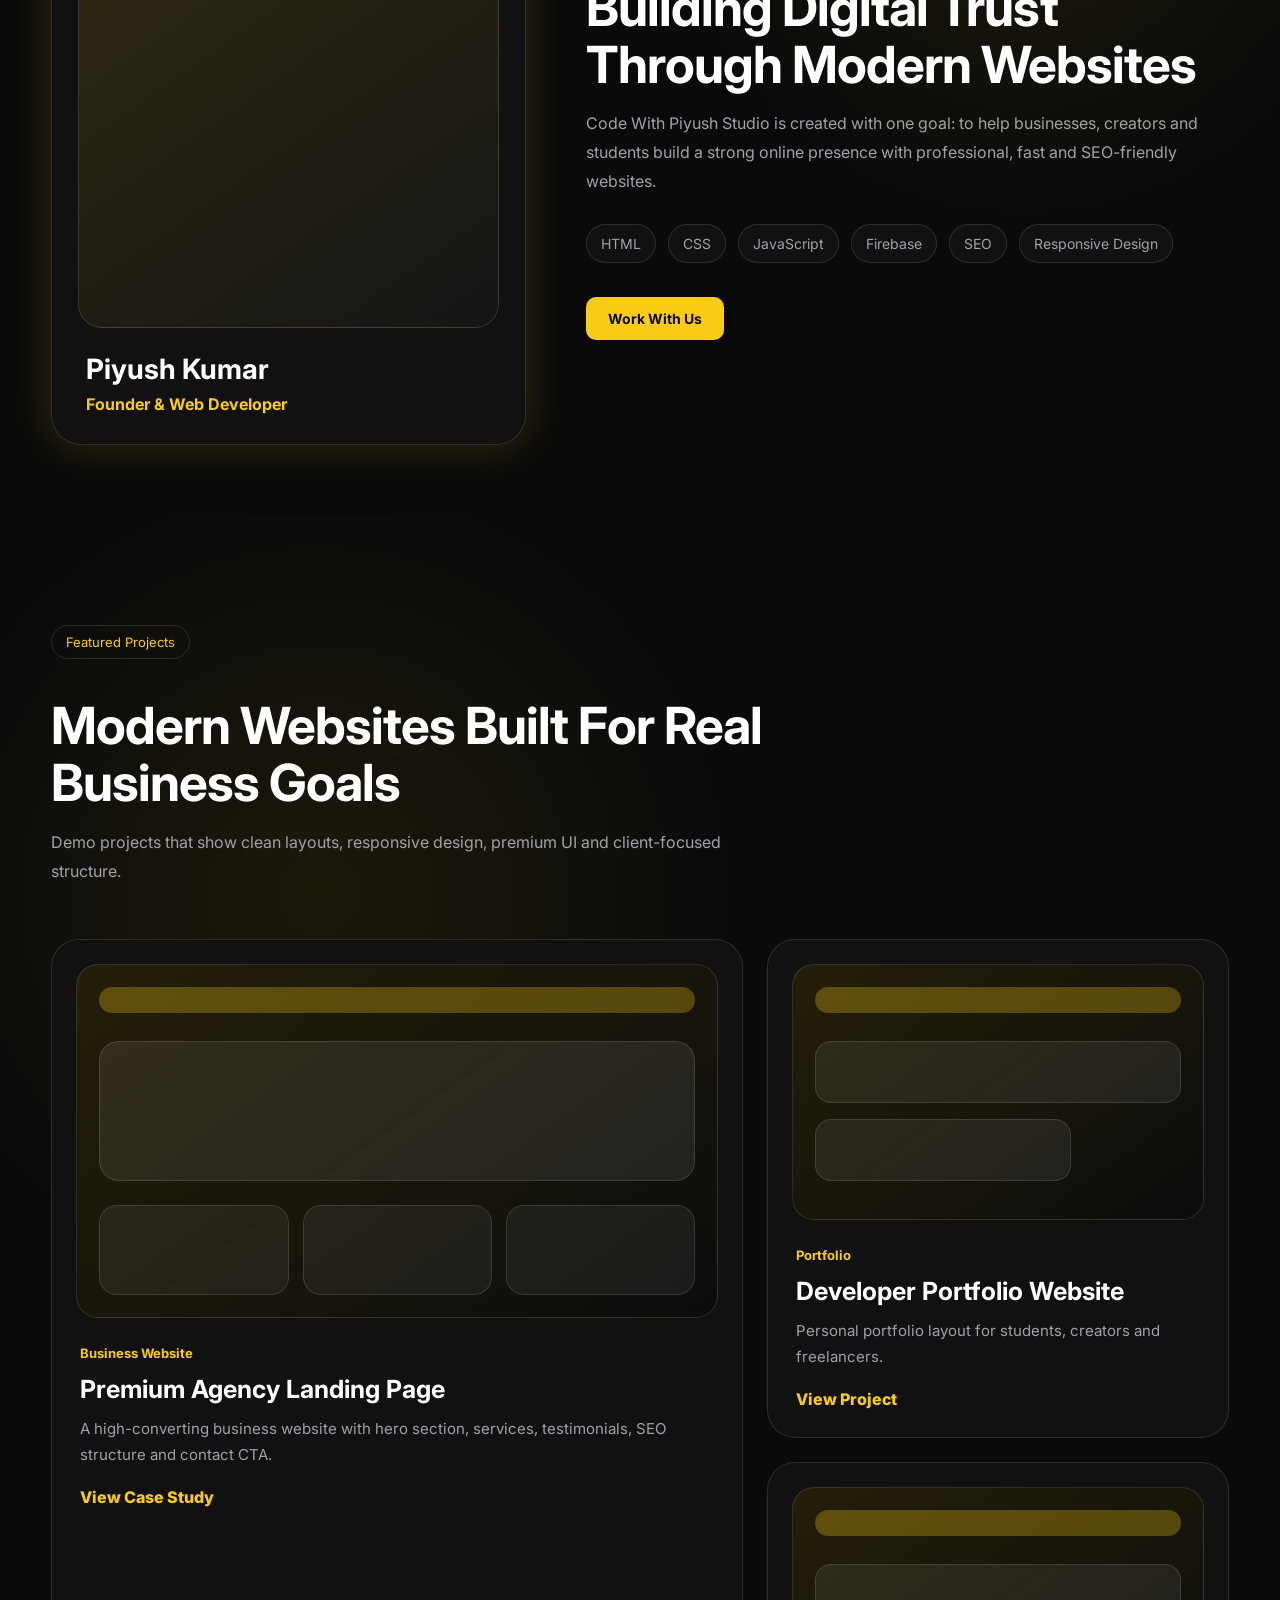
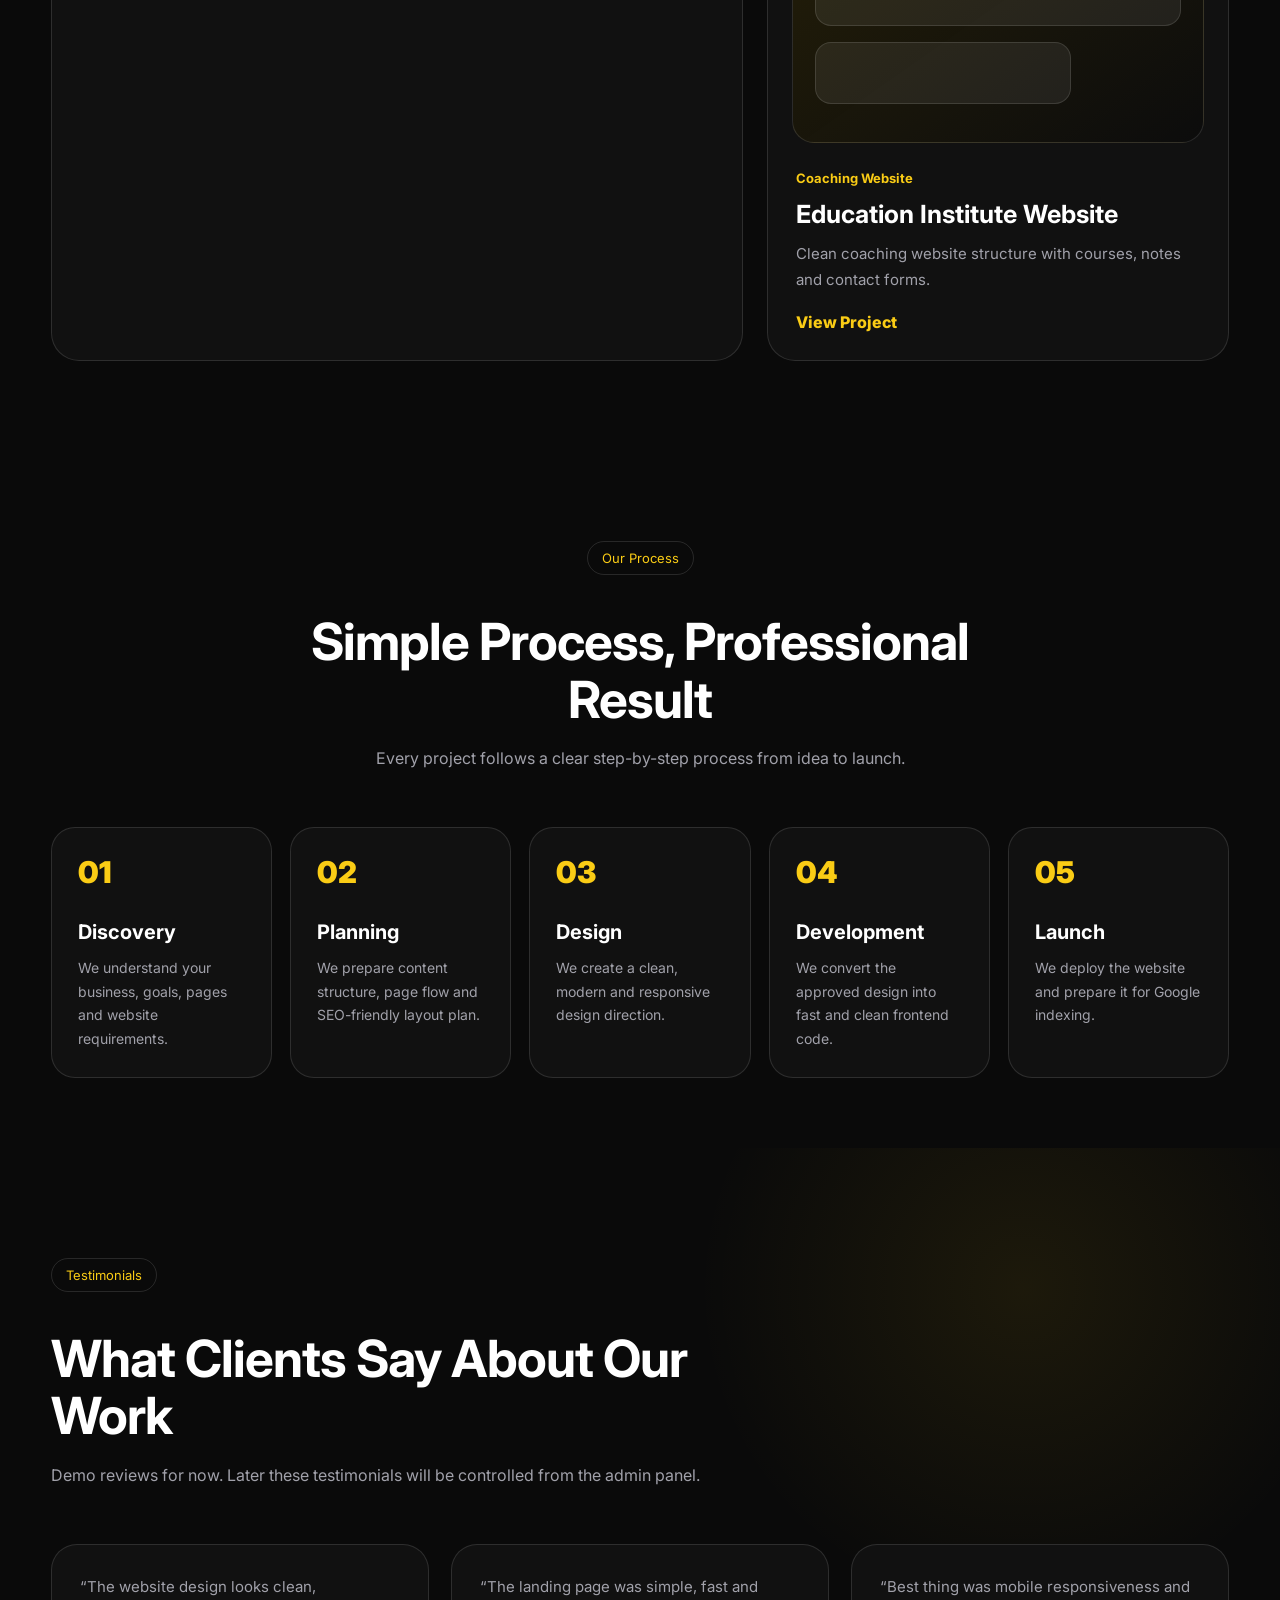
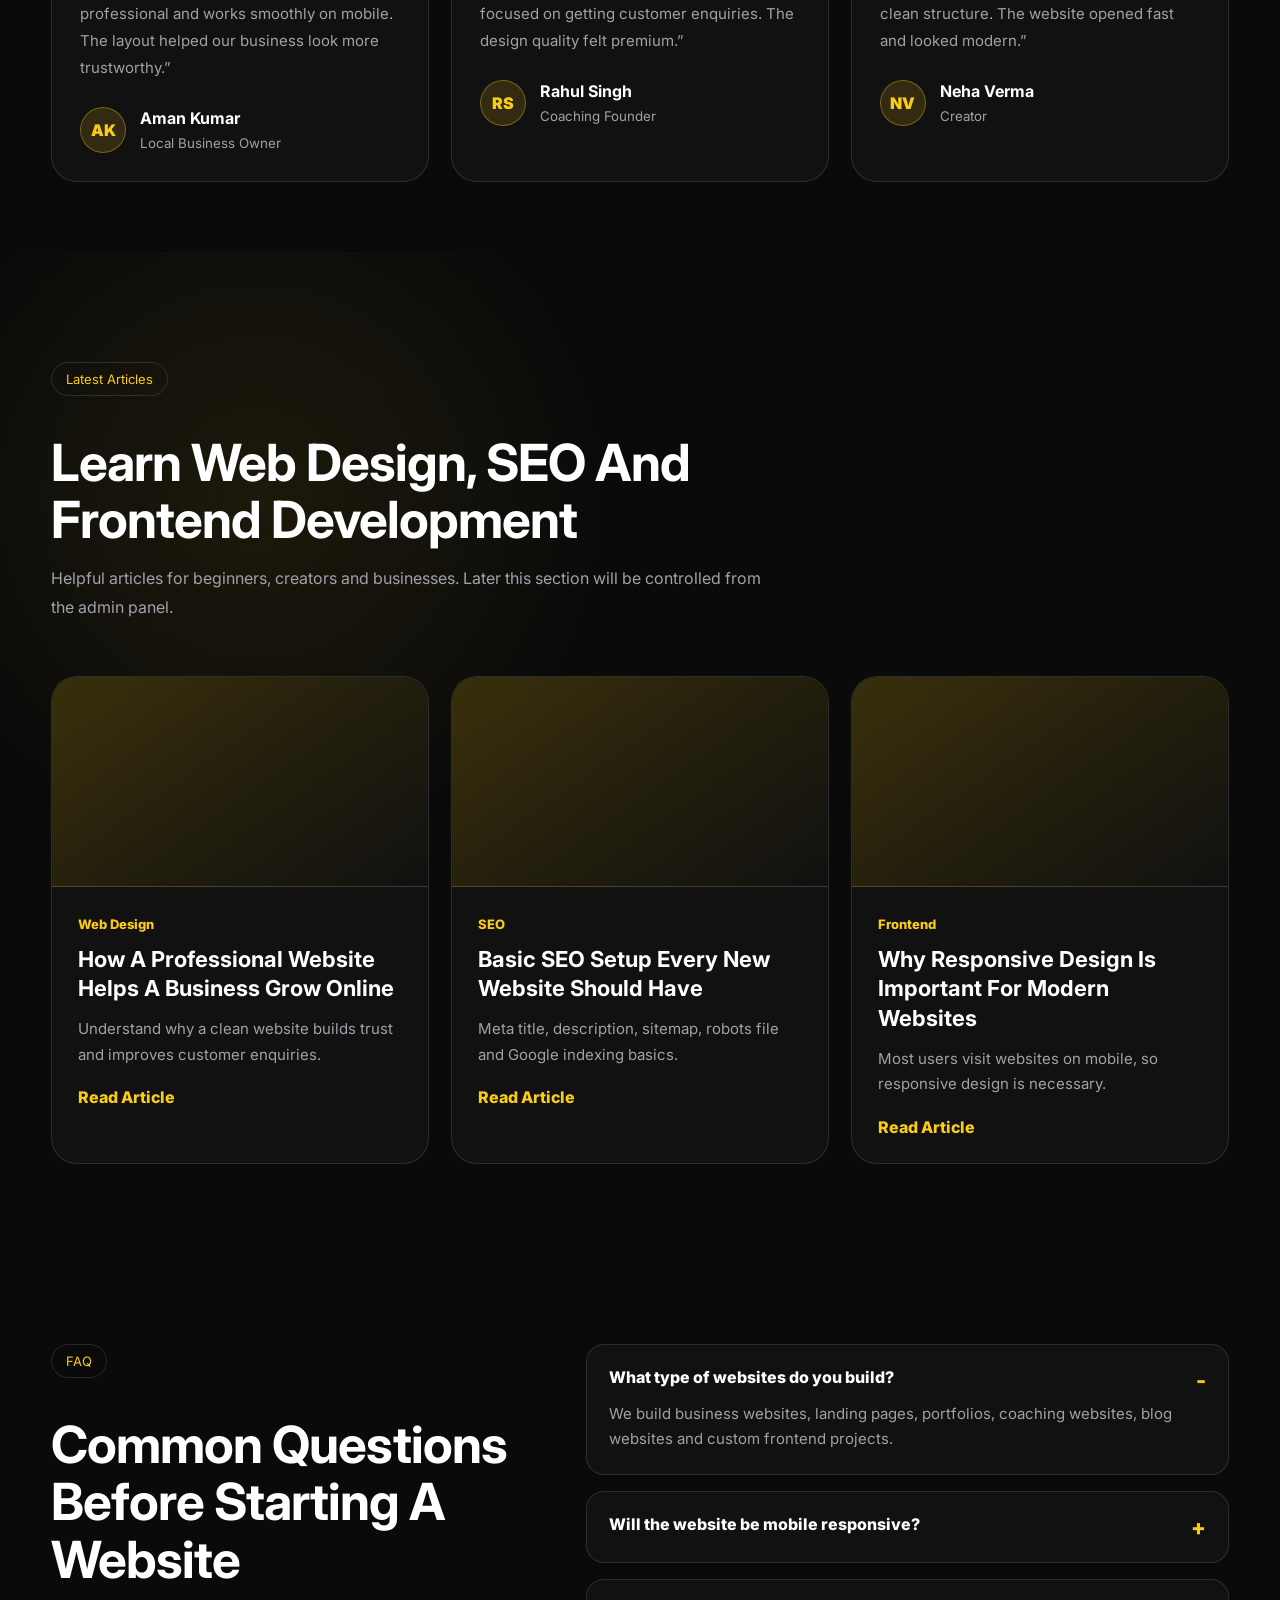
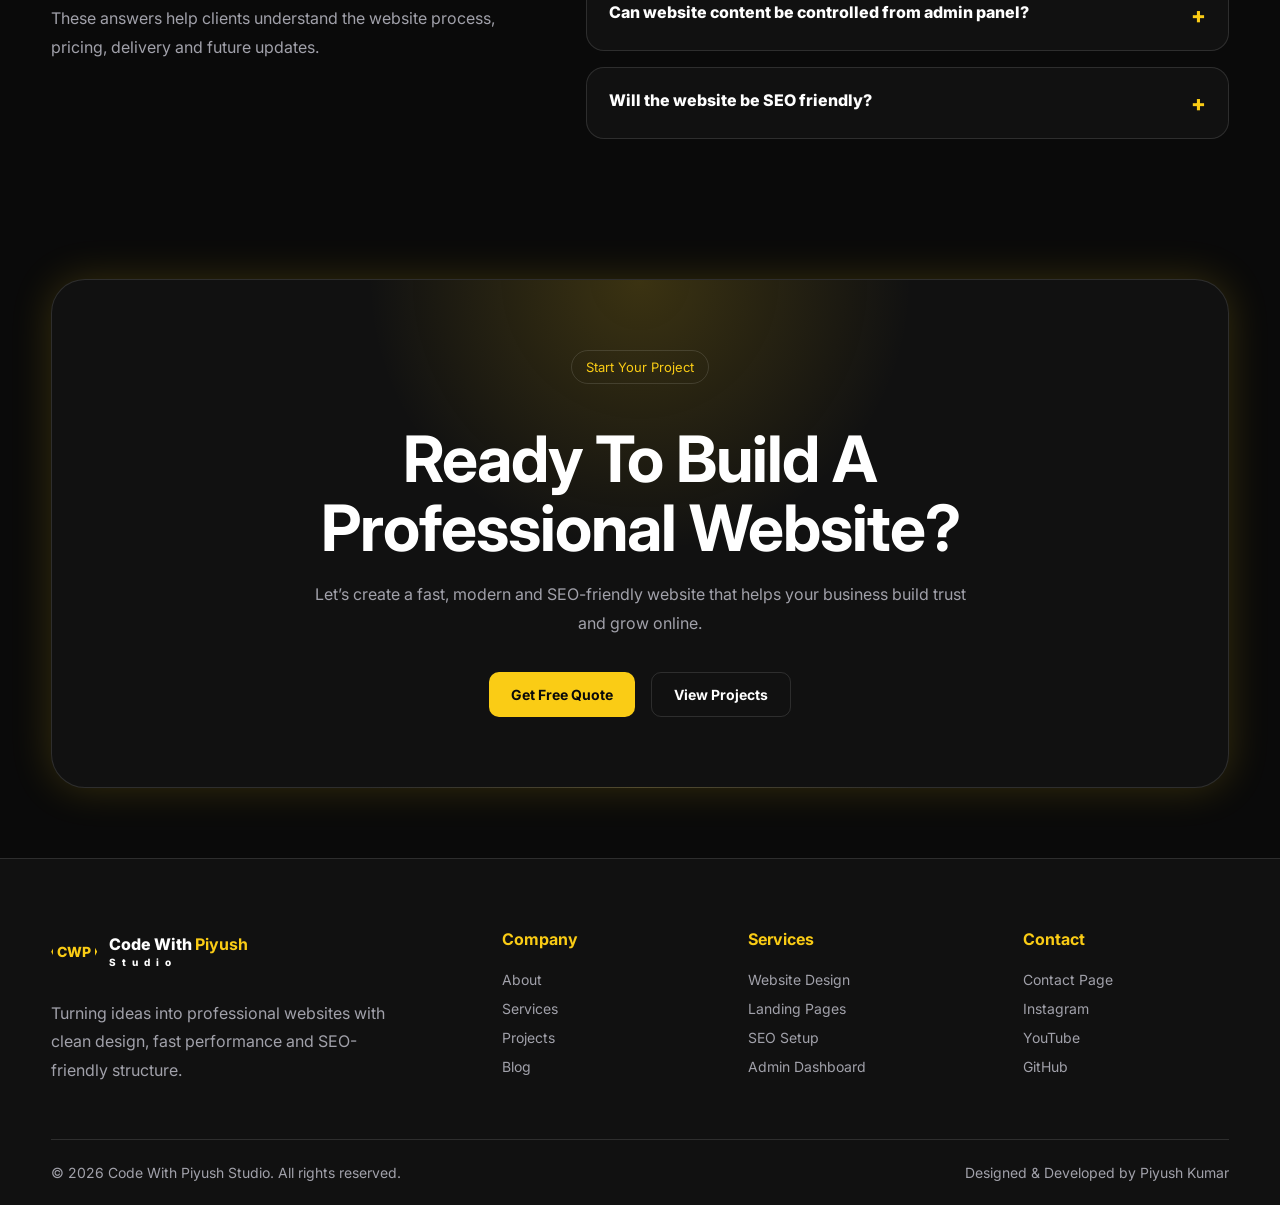
==== commit 00a634a3: "Update navigation links and hero section content" ====
--- a/index.html
+++ b/index.html
@@ -23,14 +23,14 @@
         </span>
       </a>
 
-      <ul class="nav-links" id="navLinks">
-        <li><a href="#" class="active">Home</a></li>
-        <li><a href="#">About</a></li>
-        <li><a href="#">Services</a></li>
-        <li><a href="#">Projects</a></li>
-        <li><a href="#">Blog</a></li>
-        <li><a href="#">Contact</a></li>
-      </ul>
+<ul class="nav-links" id="navLinks">
+  <li><a href="index.html" class="active">Home</a></li>
+  <li><a href="about.html">About</a></li>
+  <li><a href="services.html">Services</a></li>
+  <li><a href="projects.html">Projects</a></li>
+  <li><a href="blog.html">Blog</a></li>
+  <li><a href="contact.html">Contact</a></li>
+</ul>
 
       <div class="nav-actions">
         <button class="theme-toggle" id="themeToggle" aria-label="Toggle theme">
@@ -52,82 +52,82 @@
   <main>
 
     <!-- 02 Hero Section -->
-    <section class="hero section">
-      <div class="container hero-grid">
-
-        <div class="hero-content">
-          <span class="section-badge">Web Design & Development Studio</span>
-
-          <h1>
-            Turning Ideas Into
-            <span>Professional</span> Websites
-          </h1>
-
-          <p>
-            We craft fast, modern and SEO-friendly websites that help businesses
-            build trust, grow online and stand out from the competition.
-          </p>
-
-          <div class="hero-buttons">
-            <a href="#" class="btn btn-primary">Explore Services</a>
-            <a href="#" class="btn btn-outline">View Our Work</a>
-          </div>
-
-          <div class="hero-stats">
-            <div>
-              <strong>50+</strong>
-              <span>Projects Delivered</span>
+<section class="hero section">
+  <div class="container hero-grid">
+
+    <div class="hero-content">
+      <span class="section-badge">Web Design & Development Studio</span>
+
+      <h1>
+        Turning Ideas Into
+        <span>Professional</span> Websites
+      </h1>
+
+      <p>
+        We craft fast, modern and SEO-friendly websites that help businesses
+        build trust, grow online and stand out from the competition.
+      </p>
+
+      <div class="hero-buttons">
+        <a href="services.html" class="btn btn-primary">Explore Services</a>
+        <a href="projects.html" class="btn btn-outline">View Our Work</a>
+      </div>
+
+      <div class="hero-stats">
+        <div>
+          <strong>50+</strong>
+          <span>Projects Delivered</span>
+        </div>
+        <div>
+          <strong>98%</strong>
+          <span>Client Satisfaction</span>
+        </div>
+        <div>
+          <strong>1M+</strong>
+          <span>Lines of Code</span>
+        </div>
+      </div>
+    </div>
+
+    <div class="hero-visual">
+      <div class="dashboard-card">
+        <div class="dashboard-top">
+          <span></span>
+          <span></span>
+          <span></span>
+        </div>
+
+        <div class="dashboard-body">
+          <aside>
+            <p class="dash-logo">CWP</p>
+            <span>Overview</span>
+            <span>Projects</span>
+            <span>Analytics</span>
+            <span>Messages</span>
+          </aside>
+
+          <div class="dash-main">
+            <h3>Studio Dashboard</h3>
+
+            <div class="mini-cards">
+              <div><strong>50+</strong><span>Projects</span></div>
+              <div><strong>20+</strong><span>Clients</span></div>
+              <div><strong>98%</strong><span>Success</span></div>
             </div>
-            <div>
-              <strong>98%</strong>
-              <span>Client Satisfaction</span>
-            </div>
-            <div>
-              <strong>1M+</strong>
-              <span>Lines of Code</span>
+
+            <div class="chart-box">
+              <div class="chart-line"></div>
             </div>
           </div>
         </div>
-
-        <div class="hero-visual">
-          <div class="dashboard-card">
-            <div class="dashboard-top">
-              <span></span>
-              <span></span>
-              <span></span>
-            </div>
-
-            <div class="dashboard-body">
-              <aside>
-                <p class="dash-logo">CWP</p>
-                <a>Overview</a>
-                <a>Projects</a>
-                <a>Analytics</a>
-                <a>Messages</a>
-              </aside>
-
-              <div class="dash-main">
-                <h3>Dashboard</h3>
-
-                <div class="mini-cards">
-                  <div><strong>50+</strong><span>Projects</span></div>
-                  <div><strong>20+</strong><span>Clients</span></div>
-                  <div><strong>98%</strong><span>Success</span></div>
-                </div>
-
-                <div class="chart-box">
-                  <div class="chart-line"></div>
-                </div>
-              </div>
-            </div>
-          </div>
-
-          <div class="floating-card card-one">SEO Ready</div>
-          <div class="floating-card card-two">Fast Loading</div>
-        </div>
-
-      </div>
-    </section>
+      </div>
+
+      <div class="floating-card card-one">SEO Ready</div>
+      <div class="floating-card card-two">Fast Loading</div>
+    </div>
+
+  </div>
+</section>
 
     <!-- 03 Trust Bar -->
     <section class="trust">
@@ -634,4 +634,4 @@
 
   <script src="js/theme.js"></script>
 </body>
-</html>+</html>
--- a/css/style.css
+++ b/css/style.css
@@ -0,0 +1,1212 @@
+@import url('https://fonts.googleapis.com/css2?family=Inter:wght@400;500;600;700;800&display=swap');
+
+:root {
+  --bg: #0a0a0a;
+  --card: #111111;
+  --text: #ffffff;
+  --muted: #a1a1aa;
+  --yellow: #facc15;
+  --border: rgba(255, 255, 255, 0.12);
+  --shadow: 0 0 40px rgba(250, 204, 21, 0.18);
+}
+
+html[data-theme="light"] {
+  --bg: #ffffff;
+  --card: #f8fafc;
+  --text: #111827;
+  --muted: #64748b;
+  --border: rgba(15, 23, 42, 0.12);
+  --shadow: 0 20px 50px rgba(15, 23, 42, 0.12);
+}
+
+* {
+  margin: 0;
+  padding: 0;
+  box-sizing: border-box;
+}
+
+body {
+  font-family: "Inter", sans-serif;
+  background: var(--bg);
+  color: var(--text);
+}
+
+a {
+  text-decoration: none;
+  color: inherit;
+}
+
+.container {
+  width: min(1180px, 92%);
+  margin: auto;
+}
+
+.section {
+  padding: 110px 0 70px;
+}
+
+/* Navbar */
+.header {
+  position: fixed;
+  top: 0;
+  width: 100%;
+  z-index: 99;
+  background: rgba(10, 10, 10, 0.75);
+  backdrop-filter: blur(16px);
+  border-bottom: 1px solid var(--border);
+}
+
+html[data-theme="light"] .header {
+  background: rgba(255, 255, 255, 0.85);
+}
+
+.navbar {
+  height: 76px;
+  display: flex;
+  align-items: center;
+  justify-content: space-between;
+}
+
+.logo {
+  display: flex;
+  align-items: center;
+  gap: 12px;
+}
+
+.logo-mark {
+  width: 46px;
+  height: 46px;
+  border: 2px solid var(--yellow);
+  color: var(--yellow);
+  display: grid;
+  place-items: center;
+  font-weight: 800;
+  font-size: 14px;
+  clip-path: polygon(25% 5%, 75% 5%, 100% 50%, 75% 95%, 25% 95%, 0 50%);
+}
+
+.logo-text {
+  font-weight: 800;
+  line-height: 1;
+}
+
+.logo-text strong {
+  color: var(--yellow);
+}
+
+.logo-text small {
+  display: block;
+  letter-spacing: 6px;
+  font-size: 10px;
+  margin-top: 5px;
+}
+
+.nav-links {
+  display: flex;
+  align-items: center;
+  gap: 32px;
+  list-style: none;
+}
+
+.nav-links a {
+  font-size: 14px;
+  color: var(--muted);
+  font-weight: 600;
+}
+
+.nav-links a.active,
+.nav-links a:hover {
+  color: var(--yellow);
+}
+
+.nav-actions {
+  display: flex;
+  align-items: center;
+  gap: 14px;
+}
+
+.theme-toggle,
+.menu-btn {
+  border: 1px solid var(--border);
+  background: var(--card);
+  color: var(--text);
+  cursor: pointer;
+}
+
+.theme-toggle {
+  width: 58px;
+  height: 34px;
+  border-radius: 30px;
+}
+
+.btn {
+  display: inline-flex;
+  align-items: center;
+  justify-content: center;
+  padding: 13px 22px;
+  border-radius: 10px;
+  font-weight: 700;
+  font-size: 14px;
+}
+
+.btn-primary {
+  background: var(--yellow);
+  color: #0a0a0a;
+}
+
+.btn-outline {
+  border: 1px solid var(--border);
+  color: var(--text);
+}
+
+/* Hero */
+.hero {
+  min-height: 100vh;
+  display: flex;
+  align-items: center;
+  background:
+    radial-gradient(circle at 75% 30%, rgba(250, 204, 21, 0.18), transparent 30%),
+    var(--bg);
+}
+
+.hero-grid {
+  display: grid;
+  grid-template-columns: 1fr 1fr;
+  gap: 70px;
+  align-items: center;
+}
+
+.section-badge {
+  display: inline-block;
+  padding: 8px 14px;
+  border: 1px solid var(--border);
+  border-radius: 30px;
+  color: var(--yellow);
+  font-size: 13px;
+  margin-bottom: 22px;
+}
+
+.hero h1 {
+  font-size: clamp(42px, 6vw, 76px);
+  line-height: 1.05;
+  letter-spacing: -2px;
+  margin-bottom: 24px;
+}
+
+.hero h1 span {
+  color: var(--yellow);
+}
+
+.hero p {
+  color: var(--muted);
+  font-size: 17px;
+  line-height: 1.8;
+  max-width: 590px;
+}
+
+.hero-buttons {
+  display: flex;
+  gap: 16px;
+  margin: 32px 0;
+}
+
+.hero-stats {
+  display: grid;
+  grid-template-columns: repeat(3, 1fr);
+  gap: 22px;
+  margin-top: 38px;
+}
+
+.hero-stats strong {
+  display: block;
+  color: var(--yellow);
+  font-size: 26px;
+}
+
+.hero-stats span {
+  color: var(--muted);
+  font-size: 13px;
+}
+
+/* Dashboard */
+.hero-visual {
+  position: relative;
+}
+
+.dashboard-card {
+  background: linear-gradient(145deg, var(--card), #050505);
+  border: 1px solid var(--border);
+  border-radius: 26px;
+  box-shadow: var(--shadow);
+  overflow: hidden;
+}
+
+.dashboard-top {
+  display: flex;
+  gap: 8px;
+  padding: 18px;
+  border-bottom: 1px solid var(--border);
+}
+
+.dashboard-top span {
+  width: 10px;
+  height: 10px;
+  background: var(--yellow);
+  border-radius: 50%;
+}
+
+.dashboard-body {
+  display: grid;
+  grid-template-columns: 150px 1fr;
+  min-height: 360px;
+}
+
+.dashboard-body aside {
+  padding: 22px;
+  border-right: 1px solid var(--border);
+}
+
+.dash-logo {
+  color: var(--yellow);
+  font-weight: 900;
+  margin-bottom: 22px;
+}
+
+.dashboard-body aside a {
+  display: block;
+  color: var(--muted);
+  margin: 16px 0;
+  font-size: 13px;
+}
+
+.dash-main {
+  padding: 24px;
+}
+
+.mini-cards {
+  display: grid;
+  grid-template-columns: repeat(3, 1fr);
+  gap: 14px;
+  margin: 24px 0;
+}
+
+.mini-cards div {
+  background: rgba(255,255,255,0.04);
+  border: 1px solid var(--border);
+  padding: 18px;
+  border-radius: 16px;
+}
+
+.mini-cards strong {
+  display: block;
+  color: var(--yellow);
+}
+
+.mini-cards span {
+  color: var(--muted);
+  font-size: 12px;
+}
+
+.chart-box {
+  height: 150px;
+  border: 1px solid var(--border);
+  border-radius: 18px;
+  background: linear-gradient(180deg, rgba(250,204,21,0.08), transparent);
+  position: relative;
+  overflow: hidden;
+}
+
+.chart-line {
+  position: absolute;
+  left: 30px;
+  right: 30px;
+  bottom: 45px;
+  height: 4px;
+  background: var(--yellow);
+  transform: skewY(-10deg);
+  box-shadow: 0 0 30px var(--yellow);
+}
+
+.floating-card {
+  position: absolute;
+  background: var(--card);
+  border: 1px solid var(--border);
+  color: var(--yellow);
+  padding: 14px 18px;
+  border-radius: 14px;
+  font-weight: 700;
+  box-shadow: var(--shadow);
+}
+
+.card-one {
+  top: 30px;
+  right: -20px;
+}
+
+.card-two {
+  bottom: 40px;
+  left: -25px;
+}
+
+/* Trust */
+.trust {
+  padding: 20px 0 70px;
+}
+
+.trust-box {
+  display: grid;
+  grid-template-columns: repeat(6, 1fr);
+  gap: 0;
+  border: 1px solid var(--border);
+  border-radius: 18px;
+  overflow: hidden;
+  background: var(--card);
+}
+
+.trust-box div {
+  padding: 24px;
+  text-align: center;
+  font-weight: 800;
+  border-right: 1px solid var(--border);
+}
+
+.trust-box div:last-child {
+  border-right: none;
+} 
+
+/* Common Section Heading */
+.section-head {
+  max-width: 720px;
+  margin-bottom: 54px;
+}
+
+.section-head h2,
+.why-content h2,
+.founder-content h2 {
+  font-size: clamp(32px, 4vw, 52px);
+  line-height: 1.12;
+  letter-spacing: -1px;
+  margin: 16px 0;
+}
+
+.section-head p,
+.why-content p,
+.founder-content p {
+  color: var(--muted);
+  font-size: 16px;
+  line-height: 1.8;
+}
+
+/* Services */
+.services {
+  background:
+    radial-gradient(circle at 20% 20%, rgba(250, 204, 21, 0.08), transparent 30%),
+    var(--bg);
+}
+
+.services-grid {
+  display: grid;
+  grid-template-columns: repeat(3, 1fr);
+  gap: 22px;
+}
+
+.service-card {
+  background: var(--card);
+  border: 1px solid var(--border);
+  border-radius: 22px;
+  padding: 30px;
+  transition: 0.35s ease;
+}
+
+.service-card:hover {
+  transform: translateY(-8px);
+  border-color: rgba(250, 204, 21, 0.5);
+  box-shadow: var(--shadow);
+}
+
+.service-icon {
+  width: 54px;
+  height: 54px;
+  border-radius: 16px;
+  background: rgba(250, 204, 21, 0.12);
+  color: var(--yellow);
+  display: grid;
+  place-items: center;
+  margin-bottom: 24px;
+}
+
+.service-icon svg {
+  width: 26px;
+  height: 26px;
+  fill: none;
+  stroke: currentColor;
+  stroke-width: 1.8;
+  stroke-linecap: round;
+  stroke-linejoin: round;
+}
+
+.service-card h3 {
+  font-size: 21px;
+  margin-bottom: 14px;
+}
+
+.service-card p {
+  color: var(--muted);
+  line-height: 1.7;
+  font-size: 15px;
+}
+
+/* Why */
+.why-grid {
+  display: grid;
+  grid-template-columns: 1fr 0.85fr;
+  gap: 60px;
+  align-items: center;
+}
+
+.why-points {
+  display: grid;
+  gap: 18px;
+  margin-top: 32px;
+}
+
+.why-points div {
+  padding: 22px;
+  background: var(--card);
+  border: 1px solid var(--border);
+  border-radius: 18px;
+}
+
+.why-points strong {
+  display: block;
+  color: var(--yellow);
+  margin-bottom: 8px;
+}
+
+.why-points span {
+  color: var(--muted);
+  font-size: 14px;
+  line-height: 1.6;
+}
+
+.why-card {
+  background: linear-gradient(145deg, var(--card), rgba(250, 204, 21, 0.04));
+  border: 1px solid var(--border);
+  border-radius: 28px;
+  padding: 30px;
+  box-shadow: var(--shadow);
+}
+
+.score-card {
+  padding: 32px;
+  border-radius: 22px;
+  background: rgba(250, 204, 21, 0.12);
+  border: 1px solid rgba(250, 204, 21, 0.35);
+  margin-bottom: 24px;
+}
+
+.score-card span {
+  color: var(--muted);
+  font-size: 14px;
+}
+
+.score-card strong {
+  display: block;
+  font-size: 64px;
+  color: var(--yellow);
+  margin-top: 10px;
+}
+
+.feature-list {
+  display: grid;
+  gap: 14px;
+}
+
+.feature-list div {
+  display: flex;
+  align-items: center;
+  gap: 12px;
+  color: var(--muted);
+  padding: 14px;
+  background: rgba(255,255,255,0.03);
+  border: 1px solid var(--border);
+  border-radius: 14px;
+}
+
+.feature-list span {
+  width: 10px;
+  height: 10px;
+  background: var(--yellow);
+  border-radius: 50%;
+}
+
+/* Founder */
+.founder {
+  background:
+    radial-gradient(circle at 80% 20%, rgba(250, 204, 21, 0.08), transparent 30%),
+    var(--bg);
+}
+
+.founder-grid {
+  display: grid;
+  grid-template-columns: 0.85fr 1.15fr;
+  gap: 60px;
+  align-items: center;
+}
+
+.founder-card {
+  background: var(--card);
+  border: 1px solid var(--border);
+  border-radius: 30px;
+  padding: 26px;
+  box-shadow: var(--shadow);
+}
+.founder-photo {
+  height: 500px;
+  border-radius: 24px;
+  overflow: hidden;
+  background: linear-gradient(145deg, rgba(250,204,21,.14), rgba(255,255,255,.02));
+  border: 1px solid var(--border);
+  display: flex;
+  align-items: flex-end;
+  justify-content: center;
+}
+
+.founder-photo img {
+  width: 100%;
+  height: 100%;
+  object-fit: contain;
+}
+
+html[data-theme="light"] .founder-photo {
+  background:
+    linear-gradient(145deg, rgba(250, 204, 21, 0.18), rgba(15, 23, 42, 0.03)),
+    #f8fafc;
+}
+
+.founder-photo span {
+  width: 110px;
+  height: 110px;
+  border: 2px solid var(--yellow);
+  color: var(--yellow);
+  display: grid;
+  place-items: center;
+  font-size: 34px;
+  font-weight: 900;
+  border-radius: 50%;
+}
+
+.founder-info {
+  padding: 24px 8px 4px;
+}
+
+.founder-info h3 {
+  font-size: 28px;
+  margin-bottom: 8px;
+}
+
+.founder-info p {
+  color: var(--yellow);
+  font-weight: 700;
+}
+
+.skill-tags {
+  display: flex;
+  flex-wrap: wrap;
+  gap: 12px;
+  margin: 28px 0 34px;
+}
+
+.skill-tags span {
+  padding: 10px 14px;
+  border-radius: 30px;
+  background: var(--card);
+  border: 1px solid var(--border);
+  color: var(--muted);
+  font-size: 14px;
+}
+
+/* 07 Projects */
+.projects {
+  background:
+    radial-gradient(circle at 25% 25%, rgba(250, 204, 21, 0.08), transparent 28%),
+    var(--bg);
+}
+
+.projects-grid {
+  display: grid;
+  grid-template-columns: 1.2fr 0.8fr;
+  gap: 24px;
+}
+
+.project-card {
+  background: var(--card);
+  border: 1px solid var(--border);
+  border-radius: 28px;
+  padding: 24px;
+  transition: 0.35s ease;
+}
+
+.project-card:hover {
+  transform: translateY(-8px);
+  border-color: rgba(250, 204, 21, 0.5);
+  box-shadow: var(--shadow);
+}
+
+.project-large {
+  grid-row: span 2;
+}
+
+.project-preview {
+  min-height: 330px;
+  border-radius: 22px;
+  background:
+    linear-gradient(145deg, rgba(250, 204, 21, 0.12), rgba(255,255,255,0.02)),
+    #070707;
+  border: 1px solid var(--border);
+  padding: 22px;
+  overflow: hidden;
+}
+
+html[data-theme="light"] .project-preview {
+  background:
+    linear-gradient(145deg, rgba(250, 204, 21, 0.15), rgba(15,23,42,0.03)),
+    #f8fafc;
+}
+
+.preview-nav {
+  height: 26px;
+  border-radius: 30px;
+  background: rgba(250, 204, 21, 0.28);
+  margin-bottom: 28px;
+}
+
+.preview-hero {
+  height: 140px;
+  border-radius: 20px;
+  background: rgba(255,255,255,0.08);
+  border: 1px solid var(--border);
+}
+
+.preview-row {
+  display: grid;
+  grid-template-columns: repeat(3, 1fr);
+  gap: 14px;
+  margin-top: 24px;
+}
+
+.preview-row span {
+  height: 90px;
+  border-radius: 18px;
+  background: rgba(255,255,255,0.06);
+  border: 1px solid var(--border);
+}
+
+.small-preview {
+  min-height: 210px;
+}
+
+.preview-card {
+  height: 62px;
+  border-radius: 16px;
+  background: rgba(255,255,255,0.07);
+  border: 1px solid var(--border);
+  margin-bottom: 16px;
+}
+
+.preview-card.short {
+  width: 70%;
+}
+
+.project-content {
+  padding: 24px 4px 4px;
+}
+
+.project-content span {
+  color: var(--yellow);
+  font-size: 13px;
+  font-weight: 700;
+}
+
+.project-content h3 {
+  font-size: 25px;
+  margin: 12px 0;
+}
+
+.project-content p {
+  color: var(--muted);
+  line-height: 1.7;
+  font-size: 15px;
+}
+
+.project-link {
+  display: inline-block;
+  margin-top: 20px;
+  color: var(--yellow);
+  font-weight: 800;
+}
+
+/* 08 Process */
+.center {
+  margin-left: auto;
+  margin-right: auto;
+  text-align: center;
+}
+
+.process-grid {
+  display: grid;
+  grid-template-columns: repeat(5, 1fr);
+  gap: 18px;
+}
+
+.process-card {
+  background: var(--card);
+  border: 1px solid var(--border);
+  border-radius: 24px;
+  padding: 26px;
+  position: relative;
+  overflow: hidden;
+  transition: 0.35s ease;
+}
+
+.process-card::before {
+  content: "";
+  position: absolute;
+  inset: 0;
+  background: linear-gradient(145deg, rgba(250,204,21,0.14), transparent 45%);
+  opacity: 0;
+  transition: 0.35s ease;
+}
+
+.process-card:hover::before {
+  opacity: 1;
+}
+
+.process-card:hover {
+  transform: translateY(-8px);
+  border-color: rgba(250, 204, 21, 0.5);
+}
+
+.process-card span {
+  position: relative;
+  display: inline-block;
+  color: var(--yellow);
+  font-weight: 900;
+  font-size: 30px;
+  margin-bottom: 30px;
+}
+
+.process-card h3,
+.process-card p {
+  position: relative;
+}
+
+.process-card h3 {
+  font-size: 20px;
+  margin-bottom: 12px;
+}
+
+.process-card p {
+  color: var(--muted);
+  font-size: 14px;
+  line-height: 1.7;
+}
+
+/* 09 Testimonials */
+.testimonials {
+  background:
+    radial-gradient(circle at 80% 20%, rgba(250, 204, 21, 0.08), transparent 28%),
+    var(--bg);
+}
+
+.testimonials-grid {
+  display: grid;
+  grid-template-columns: repeat(3, 1fr);
+  gap: 22px;
+}
+
+.testimonial-card {
+  background: var(--card);
+  border: 1px solid var(--border);
+  border-radius: 26px;
+  padding: 28px;
+  transition: 0.35s ease;
+}
+
+.testimonial-card:hover {
+  transform: translateY(-8px);
+  box-shadow: var(--shadow);
+  border-color: rgba(250, 204, 21, 0.5);
+}
+
+.testimonial-card p {
+  color: var(--muted);
+  line-height: 1.8;
+  font-size: 15px;
+  margin-bottom: 26px;
+}
+
+.client {
+  display: flex;
+  align-items: center;
+  gap: 14px;
+}
+
+.client > span {
+  width: 46px;
+  height: 46px;
+  border-radius: 50%;
+  background: rgba(250, 204, 21, 0.14);
+  color: var(--yellow);
+  display: grid;
+  place-items: center;
+  font-weight: 900;
+  border: 1px solid rgba(250, 204, 21, 0.35);
+}
+
+.client h4 {
+  font-size: 16px;
+  margin-bottom: 4px;
+}
+
+.client small {
+  color: var(--muted);
+}
+
+/* 10 Blog Preview */
+.blog-preview {
+  background:
+    radial-gradient(circle at 20% 25%, rgba(250, 204, 21, 0.08), transparent 28%),
+    var(--bg);
+}
+
+.blog-grid {
+  display: grid;
+  grid-template-columns: repeat(3, 1fr);
+  gap: 22px;
+}
+
+.blog-card {
+  background: var(--card);
+  border: 1px solid var(--border);
+  border-radius: 26px;
+  overflow: hidden;
+  transition: 0.35s ease;
+}
+
+.blog-card:hover {
+  transform: translateY(-8px);
+  border-color: rgba(250, 204, 21, 0.5);
+  box-shadow: var(--shadow);
+}
+
+.blog-thumb {
+  height: 210px;
+  background:
+    linear-gradient(145deg, rgba(250, 204, 21, 0.2), rgba(255,255,255,0.03)),
+    #080808;
+  border-bottom: 1px solid var(--border);
+}
+
+html[data-theme="light"] .blog-thumb {
+  background:
+    linear-gradient(145deg, rgba(250, 204, 21, 0.2), rgba(15,23,42,0.03)),
+    #f8fafc;
+}
+
+.blog-content {
+  padding: 26px;
+}
+
+.blog-content span {
+  color: var(--yellow);
+  font-size: 13px;
+  font-weight: 800;
+}
+
+.blog-content h3 {
+  font-size: 22px;
+  line-height: 1.35;
+  margin: 12px 0;
+}
+
+.blog-content p {
+  color: var(--muted);
+  line-height: 1.7;
+  font-size: 15px;
+}
+
+.blog-content a {
+  display: inline-block;
+  margin-top: 20px;
+  color: var(--yellow);
+  font-weight: 800;
+}
+
+/* 11 FAQ */
+.faq-grid {
+  display: grid;
+  grid-template-columns: 0.85fr 1.15fr;
+  gap: 60px;
+  align-items: start;
+}
+
+.faq-left h2 {
+  font-size: clamp(32px, 4vw, 52px);
+  line-height: 1.12;
+  letter-spacing: -1px;
+  margin: 16px 0;
+}
+
+.faq-left p {
+  color: var(--muted);
+  line-height: 1.8;
+}
+
+.faq-list {
+  display: grid;
+  gap: 16px;
+}
+
+.faq-list details {
+  background: var(--card);
+  border: 1px solid var(--border);
+  border-radius: 18px;
+  padding: 22px;
+}
+
+.faq-list summary {
+  cursor: pointer;
+  font-weight: 800;
+  color: var(--text);
+  list-style: none;
+}
+
+.faq-list summary::-webkit-details-marker {
+  display: none;
+}
+
+.faq-list summary::after {
+  content: "+";
+  float: right;
+  color: var(--yellow);
+  font-size: 22px;
+}
+
+.faq-list details[open] summary::after {
+  content: "-";
+}
+
+.faq-list p {
+  margin-top: 14px;
+  color: var(--muted);
+  line-height: 1.7;
+  font-size: 15px;
+}
+
+/* 12 Contact CTA */
+.contact-cta {
+  padding-top: 70px;
+}
+
+.cta-box {
+  text-align: center;
+  background:
+    radial-gradient(circle at top, rgba(250, 204, 21, 0.18), transparent 35%),
+    var(--card);
+  border: 1px solid var(--border);
+  border-radius: 34px;
+  padding: 70px 30px;
+  box-shadow: var(--shadow);
+}
+
+.cta-box h2 {
+  font-size: clamp(34px, 5vw, 64px);
+  line-height: 1.08;
+  letter-spacing: -1px;
+  margin: 18px auto;
+  max-width: 800px;
+}
+
+.cta-box p {
+  color: var(--muted);
+  line-height: 1.8;
+  max-width: 680px;
+  margin: auto;
+}
+
+.cta-actions {
+  display: flex;
+  justify-content: center;
+  gap: 16px;
+  margin-top: 34px;
+}
+
+/* 13 Footer */
+.footer {
+  border-top: 1px solid var(--border);
+  background: var(--card);
+  padding-top: 70px;
+}
+
+.footer-grid {
+  display: grid;
+  grid-template-columns: 1.4fr 0.7fr 0.8fr 0.7fr;
+  gap: 40px;
+}
+
+.footer-brand p {
+  color: var(--muted);
+  line-height: 1.8;
+  margin-top: 24px;
+  max-width: 360px;
+}
+
+.footer-col {
+  display: grid;
+  gap: 12px;
+  align-content: start;
+}
+
+.footer-col h4 {
+  color: var(--yellow);
+  margin-bottom: 10px;
+  font-size: 16px;
+}
+
+.footer-col a {
+  color: var(--muted);
+  font-size: 14px;
+}
+
+.footer-col a:hover {
+  color: var(--yellow);
+}
+
+.footer-bottom {
+  border-top: 1px solid var(--border);
+  margin-top: 54px;
+  padding: 24px 0;
+  display: flex;
+  justify-content: space-between;
+  gap: 16px;
+  color: var(--muted);
+  font-size: 14px;
+}
+
+/* About Page */
+.about-hero {
+  min-height: 85vh;
+  display: flex;
+  align-items: center;
+  background:
+    radial-gradient(circle at 75% 25%, rgba(250, 204, 21, 0.16), transparent 32%),
+    var(--bg);
+}
+
+.about-hero-grid {
+  display: grid;
+  grid-template-columns: 1.1fr 0.9fr;
+  gap: 60px;
+  align-items: center;
+}
+
+.about-hero h1 {
+  font-size: clamp(42px, 6vw, 72px);
+  line-height: 1.05;
+  letter-spacing: -2px;
+  margin: 20px 0;
+}
+
+.about-hero p {
+  color: var(--muted);
+  font-size: 17px;
+  line-height: 1.8;
+  max-width: 650px;
+}
+
+.about-card {
+  background: var(--card);
+  border: 1px solid var(--border);
+  border-radius: 30px;
+  padding: 32px;
+  box-shadow: var(--shadow);
+}
+
+.about-card h3 {
+  font-size: 28px;
+  margin-bottom: 24px;
+}
+
+.about-list {
+  display: grid;
+  gap: 14px;
+}
+
+.about-list span {
+  padding: 16px;
+  background: rgba(250, 204, 21, 0.08);
+  border: 1px solid var(--border);
+  border-radius: 14px;
+  color: var(--muted);
+  font-weight: 700;
+}
+
+.mission-grid {
+  display: grid;
+  grid-template-columns: repeat(2, 1fr);
+  gap: 24px;
+}
+
+.mission-card {
+  background: var(--card);
+  border: 1px solid var(--border);
+  border-radius: 28px;
+  padding: 36px;
+  box-shadow: var(--shadow);
+}
+
+.mission-card h2 {
+  font-size: clamp(32px, 4vw, 48px);
+  margin: 18px 0;
+}
+
+.mission-card p {
+  color: var(--muted);
+  line-height: 1.8;
+}
+
+/* Services Page Pricing */
+.pricing {
+  background:
+    radial-gradient(circle at 80% 20%, rgba(250, 204, 21, 0.08), transparent 28%),
+    var(--bg);
+}
+
+.pricing-grid {
+  display: grid;
+  grid-template-columns: repeat(3, 1fr);
+  gap: 22px;
+}
+
+.price-card {
+  background: var(--card);
+  border: 1px solid var(--border);
+  border-radius: 28px;
+  padding: 32px;
+  transition: 0.35s ease;
+}
+
+.price-card:hover {
+  transform: translateY(-8px);
+  box-shadow: var(--shadow);
+  border-color: rgba(250, 204, 21, 0.5);
+}
+
+.price-card.featured {
+  border-color: rgba(250, 204, 21, 0.7);
+  box-shadow: var(--shadow);
+}
+
+.price-card h3 {
+  font-size: 26
--- a/css/responsive.css
+++ b/css/responsive.css
@@ -0,0 +1,202 @@
+@media (max-width: 900px) {
+  .services-grid,
+  .why-grid,
+  .founder-grid {
+    grid-template-columns: 1fr;
+  }
+
+  .founder-grid {
+    gap: 35px;
+  }
+
+  .founder-card {
+    max-width: 480px;
+  }
+
+  .founder-photo {
+    height: 360px;
+  }
+}
+
+@media (max-width: 520px) {
+  .services-grid {
+    gap: 16px;
+  }
+
+  .service-card,
+  .why-card,
+  .founder-card {
+    padding: 22px;
+    border-radius: 20px;
+  }
+
+  .score-card strong {
+    font-size: 48px;
+  }
+
+  .founder-photo {
+    height: 300px;
+  }
+}
+
+@media (max-width: 1050px) {
+  .process-grid {
+    grid-template-columns: repeat(3, 1fr);
+  }
+}
+
+@media (max-width: 900px) {
+  .projects-grid,
+  .testimonials-grid {
+    grid-template-columns: 1fr;
+  }
+
+  .project-large {
+    grid-row: auto;
+  }
+
+  .process-grid {
+    grid-template-columns: repeat(2, 1fr);
+  }
+
+  .project-preview {
+    min-height: 260px;
+  }
+}
+
+@media (max-width: 520px) {
+  .process-grid {
+    grid-template-columns: 1fr;
+  }
+
+  .project-card,
+  .testimonial-card,
+  .process-card {
+    padding: 22px;
+    border-radius: 20px;
+  }
+
+  .preview-row {
+    grid-template-columns: 1fr;
+  }
+
+  .preview-row span {
+    height: 60px;
+  }
+}
+
+@media (max-width: 900px) {
+  .blog-grid,
+  .faq-grid,
+  .footer-grid {
+    grid-template-columns: 1fr;
+  }
+
+  .footer-bottom {
+    flex-direction: column;
+  }
+}
+
+@media (max-width: 520px) {
+  .cta-actions {
+    flex-direction: column;
+  }
+
+  .cta-box {
+    padding: 48px 20px;
+    border-radius: 24px;
+  }
+
+  .blog-card,
+  .faq-list details {
+    border-radius: 20px;
+  }
+}
+
+@media (max-width: 900px) {
+  .about-hero-grid,
+  .mission-grid {
+    grid-template-columns: 1fr;
+  }
+
+  .about-hero {
+    padding-top: 120px;
+  }
+}
+
+@media (max-width: 520px) {
+  .about-card,
+  .mission-card {
+    padding: 24px;
+    border-radius: 22px;
+  }
+}
+
+@media (max-width: 900px) {
+  .pricing-grid {
+    grid-template-columns: 1fr;
+  }
+}
+
+@media (max-width: 520px) {
+  .price-card {
+    padding: 24px;
+    border-radius: 22px;
+  }
+
+  .price-card strong {
+    font-size: 34px;
+  }
+}
+
+@media (max-width: 1050px) {
+  .portfolio-grid {
+    grid-template-columns: repeat(2, 1fr);
+  }
+}
+
+@media (max-width: 700px) {
+  .portfolio-grid {
+    grid-template-columns: 1fr;
+  }
+
+  .portfolio-actions {
+    flex-direction: column;
+  }
+}
+
+@media (max-width: 900px) {
+  .featured-blog-card {
+    grid-template-columns: 1fr;
+  }
+
+  .featured-blog-thumb {
+    min-height: 280px;
+  }
+}
+
+@media (max-width: 520px) {
+  .featured-blog-card {
+    padding: 22px;
+    border-radius: 24px;
+  }
+
+  .featured-blog-thumb {
+    min-height: 220px;
+  }
+}
+
+@media (max-width: 900px) {
+  .contact-grid,
+  .form-row {
+    grid-template-columns: 1fr;
+  }
+}
+
+@media (max-width: 520px) {
+  .contact-form-card,
+  .info-card {
+    padding: 22px;
+    border-radius: 22px;
+  }
+}
